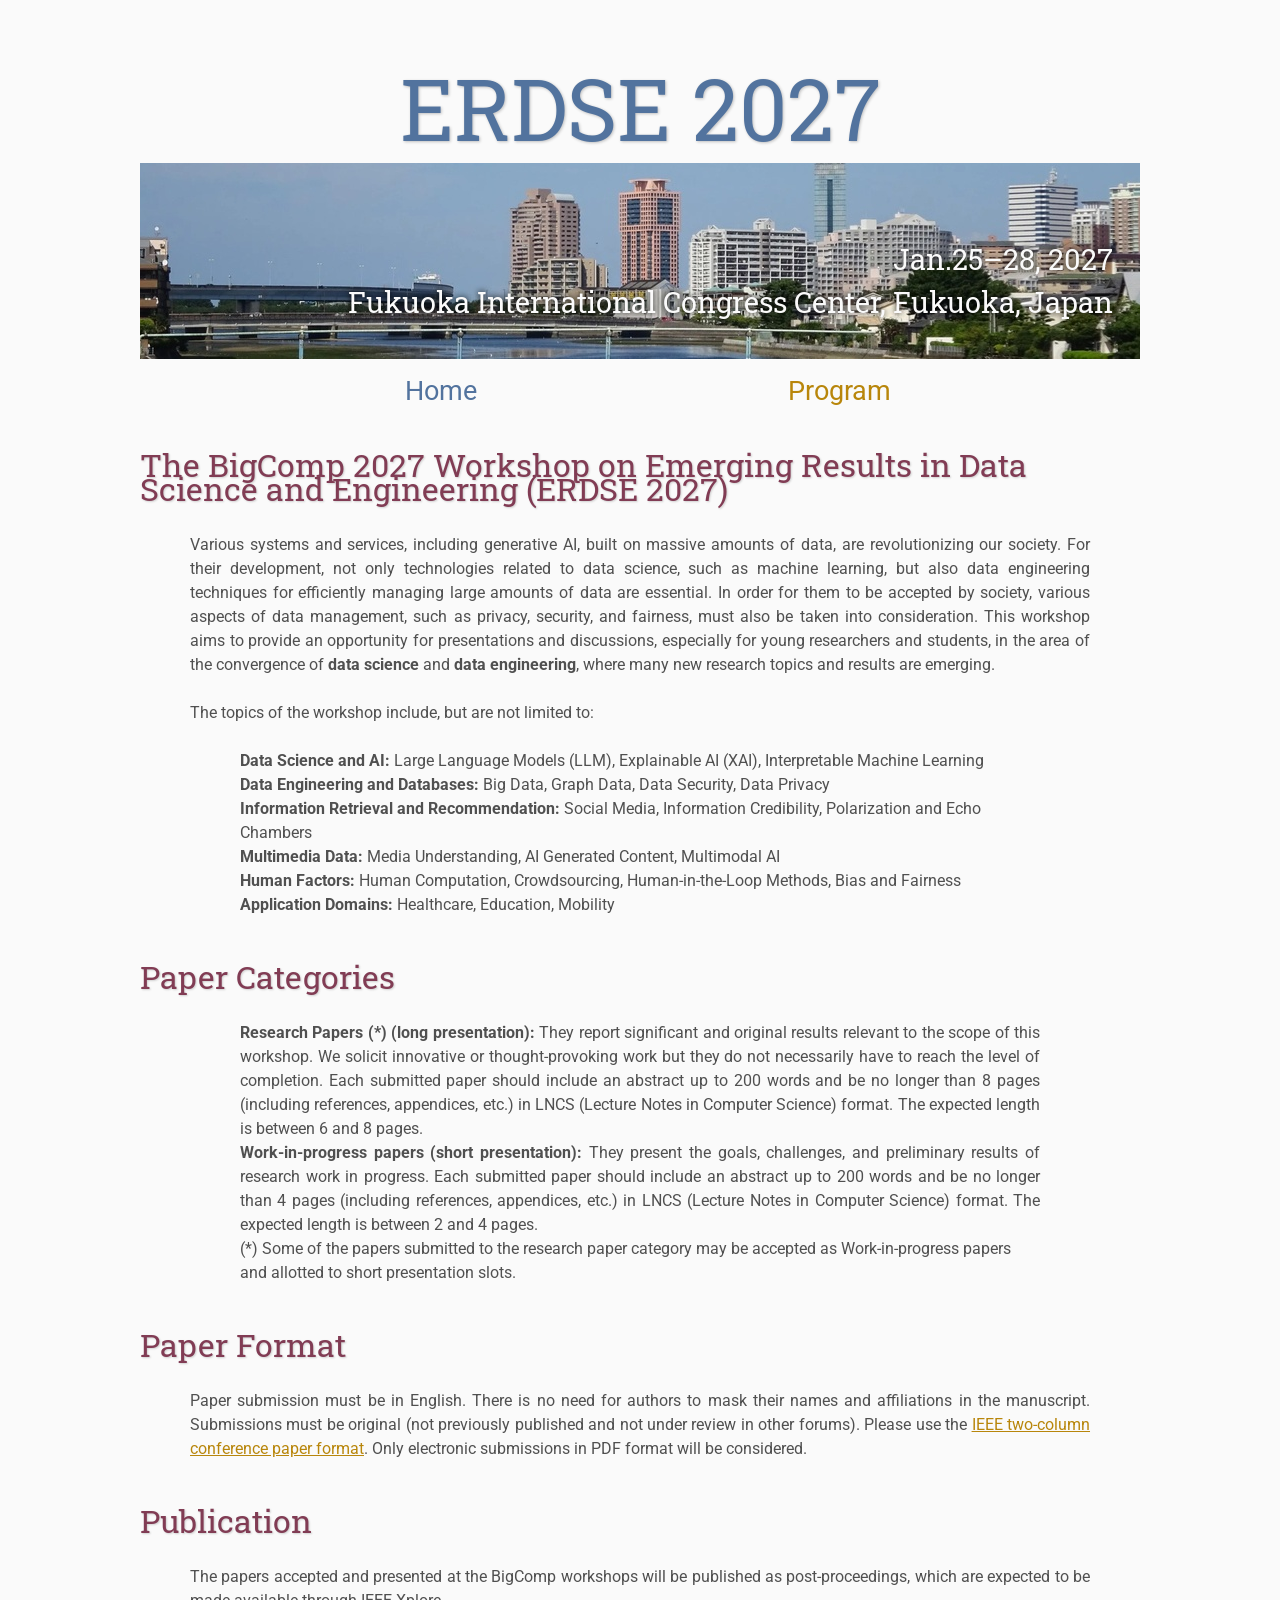
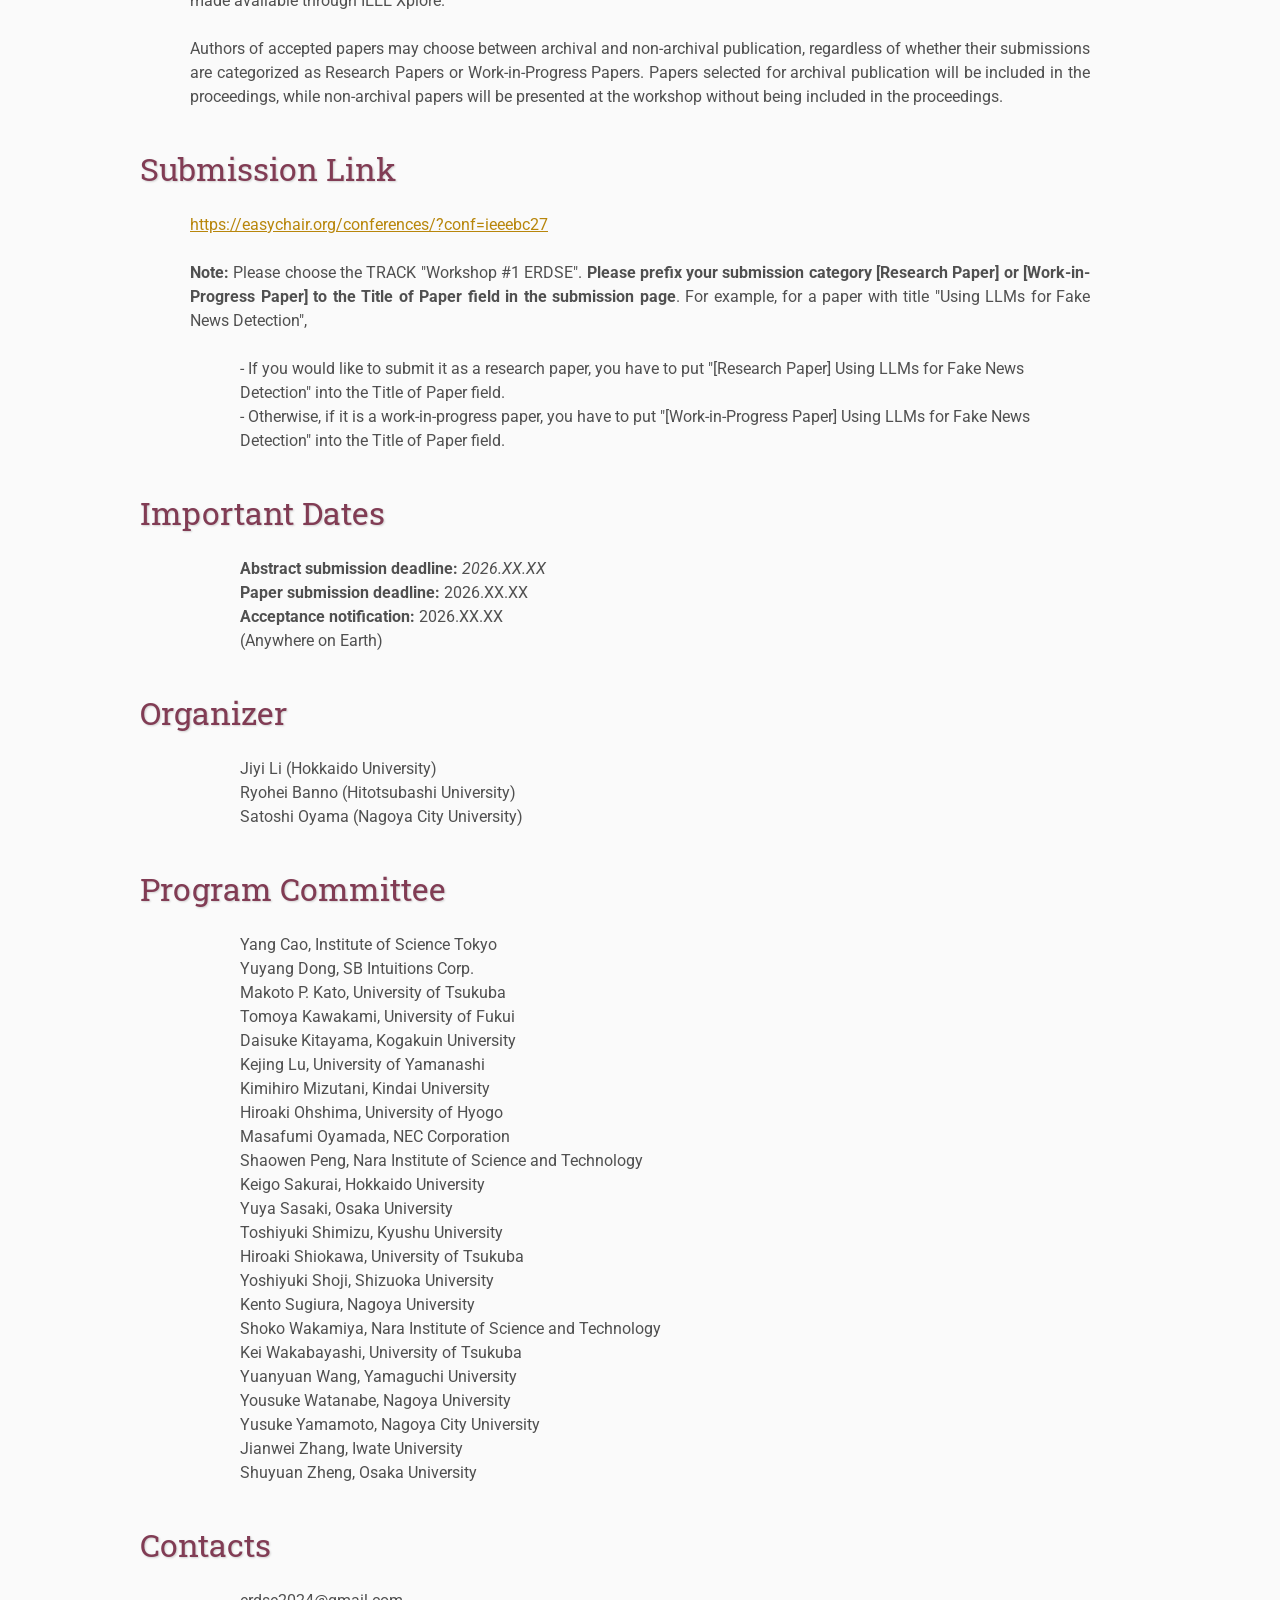
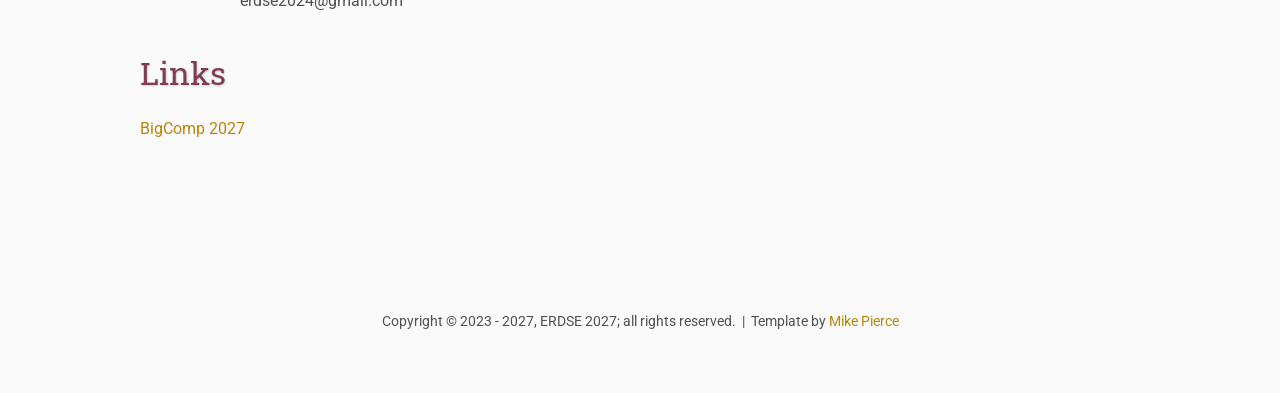
==== 2027/index.html @ 543aa5e8 "Update submission information Update submission information" ====
<!DOCTYPE html>
<html lang='en'>

<head>
    <base href=".">
    <!-- <link rel="shortcut icon" type="image/png" href="assets/favicon.png"/> -->
	<link rel="shortcut icon" type="image/jpg" href="assets/erdse2027logo.png"/>
    <link rel="stylesheet" type="text/css" media="all" href="assets/main.css"/>
    <!-- <meta name="description" content="Conference Template"> -->
	<meta name="description" content="ERDSE 2027">
    <meta name="resource-type" content="document">
    <meta name="distribution" content="global">
    <meta name="KeyWords" content="Conference">
    <!-- <title>Conference Template</title> -->
	<title>ERDSE 2027</title>
</head>

<body>

    <div class="banner">
        <!-- <img src="assets/banner.jpg" alt="Conference Template Banner"> -->
		<img src="assets/fukuokaphoto.jpg" alt="Conference Banner">
        <div class="top-left">
			<!--
            <span class="title1">Conference</span><span class="title2">Template</span> <span class="year">2525</span>
			-->
			<span class="title2">ERDSE 2027</span>
        </div>
        <div class="bottom-right">
            Jan.25–28, 2027 <br> Fukuoka International Congress Center, Fukuoka, Japan
        </div>
    </div>

    <table class="navigation">
        <tr>
            <td class="navigation">
                <a class="current" title="Conference Home Page" href=".">Home</a>
            </td>
			<!--
            <td class="navigation">
                <a title="Register for the Conference" href="registration">Registration</a>
            </td>
			-->
            <td class="navigation">
                <a title="Conference Program" href="program">Program</a> 
            </td>
			<!--
            <td class="navigation">
                <a title="Directions to the Conference" href="directions">Directions</a>
            </td>
            <td class="navigation">
                <a title="Conference Flyer" href="flyer">Flyer</a>
            </td>
			-->
        </tr>
    </table>
	
	<style>
        .wrapped-image {
            float: right; /* or left */
            margin: 15px 0px 0px 15px; /* Adjust the outer margin around the image */
        }
		.justified-text {
            text-align: justify; /* Text alignment at both ends */
        }
    </style>
	
	
	<h2>The BigComp 2027 Workshop on Emerging Results in Data Science and Engineering (ERDSE 2027)</h2>
    <p class="justified-text">Various systems and services, including generative AI, built on massive amounts of data, are revolutionizing our society. 
	For their development, not only technologies related to data science, such as machine learning, but also data engineering techniques for efficiently managing large amounts of data are essential. 
	In order for them to be accepted by society, various aspects of data management, such as privacy, security, and fairness, must also be taken into consideration. 
	This workshop aims to provide an opportunity for presentations and discussions, especially for young researchers and students, in the area of the convergence of <strong>data science</strong> and <strong>data engineering</strong>, where many new research topics and results are emerging.</p>
<p>The topics of the workshop include, but are not limited to:</p>
<ul>
<li><strong>Data Science and AI:</strong> Large Language Models (LLM), Explainable AI (XAI), Interpretable Machine Learning
<li><strong>Data Engineering and Databases:</strong> Big Data, Graph Data, Data Security, Data Privacy
<li><strong>Information Retrieval and Recommendation:</strong> Social Media, Information Credibility, Polarization and Echo Chambers
<li><strong>Multimedia Data:</strong> Media Understanding, AI Generated Content, Multimodal AI 
<li><strong>Human Factors:</strong> Human Computation, Crowdsourcing, Human-in-the-Loop Methods, Bias and Fairness
<li><strong>Application Domains:</strong> Healthcare, Education, Mobility
</ul>    

	<h2>Paper Categories</h2>
	<ul>
	<li class="justified-text"><strong>Research Papers (*) (long presentation):</strong> They report significant and original results relevant to the scope of this workshop. We solicit innovative or thought-provoking work but they do not necessarily have to reach the level of completion.  Each submitted paper should include an abstract up to 200 words and be no longer than 8 pages   (including references, appendices, etc.) in LNCS (Lecture Notes in Computer Science) format. The expected length is between 6 and 8 pages.</li>	
	<li class="justified-text"><strong>Work-in-progress papers (short presentation):</strong> They present the goals, challenges, and preliminary results of research work in progress.  Each submitted paper should include an abstract up to 200 words and be no longer than 4 pages   (including references, appendices, etc.) in LNCS (Lecture Notes in Computer Science) format.  The expected length is between 2 and 4 pages.	
	</li>
	<li>
	(*) Some of the papers submitted to the research paper category may be accepted as Work-in-progress papers and allotted to short presentation slots.	
	</li></ul>
	<h2>Paper Format</h2>
	<p class="justified-text">Paper submission must be in English. 
	There is no need for authors to mask their names and affiliations in the manuscript. 
	Submissions must be original (not previously published and not under review in other forums). 
	Please use the <a href="https://www.ieee.org/conferences/publishing/templates">IEEE two-column conference paper format</a>. Only electronic submissions in PDF format will be considered. </p>
	<h2>Publication</h2>
	<p class="justified-text">The papers accepted and presented at the BigComp workshops will be published as post-proceedings, which are expected to be made available through IEEE Xplore.</p>
	<p class="justified-text">Authors of accepted papers may choose between archival and non-archival publication, regardless of whether their submissions are categorized as Research Papers or Work-in-Progress Papers. Papers selected for archival publication will be included in the proceedings, while non-archival papers will be presented at the workshop without being included in the proceedings.</p>
	<h2>Submission Link</h2>
	<p class="justified-text"><a href="https://easychair.org/conferences/?conf=ieeebc27">https://easychair.org/conferences/?conf=ieeebc27</a></p>
	<p class="justified-text"><strong>Note: </strong>Please choose the TRACK "Workshop #1 ERDSE". <strong>Please prefix your submission category [Research Paper] or [Work-in-Progress Paper] to the Title of Paper field in the submission page</strong>. For example, for a paper with title "Using LLMs for Fake News Detection", 
	<ul>
	<li>- If you would like to submit it as a research paper, you have to put "[Research Paper] Using LLMs for Fake News Detection" into the Title of Paper field. </li>
	<li>- Otherwise, if it is a work-in-progress paper, you have to put "[Work-in-Progress Paper] Using LLMs for Fake News Detection" into the Title of Paper field. </li>
	</ul>
	</p>
	<h2>Important Dates</h2>
	<ul>
	<li><strong>Abstract submission deadline: </strong><span style='color:red;text-decoration:line-through'></span><em> 2026.XX.XX</em></li>
	<li><strong>Paper submission deadline: </strong><span style='color:red;text-decoration:line-through'></span> 2026.XX.XX </li>
	<li><strong>Acceptance notification: </strong><span style='color:red;text-decoration:line-through'></span> 2026.XX.XX </li>
	<li>(Anywhere on Earth)</li>
	</ul>

	<h2>Organizer</h2>
	<ul>
	<li>Jiyi Li (Hokkaido University)</li>
	<li>Ryohei Banno (Hitotsubashi University)</li>
	<li>Satoshi Oyama (Nagoya City University)</li>
	</ul>
	
	<h2>Program Committee</h2>
	<ul>
	<li>Yang Cao, Institute of Science Tokyo</li>
	<li>Yuyang Dong, SB Intuitions Corp.</li>
	<li>Makoto P. Kato, University of Tsukuba</li>
	<li>Tomoya Kawakami, University of Fukui</li>
	<li>Daisuke Kitayama, Kogakuin University</li>
	<li>Kejing Lu, University of Yamanashi</li>
	<li>Kimihiro Mizutani, Kindai University</li>
	<li>Hiroaki Ohshima, University of Hyogo</li>
	<li>Masafumi Oyamada, NEC Corporation</li>
	<li>Shaowen Peng, Nara Institute of Science and Technology</li>
	<li>Keigo Sakurai, Hokkaido University</li>
	<li>Yuya Sasaki, Osaka University</li>
	<li>Toshiyuki Shimizu, Kyushu University</li>
	<li>Hiroaki Shiokawa, University of Tsukuba</li>
	<li>Yoshiyuki Shoji, Shizuoka University</li>
	<li>Kento Sugiura, Nagoya University</li>
	<li>Shoko Wakamiya, Nara Institute of Science and Technology</li>
	<li>Kei Wakabayashi, University of Tsukuba</li>
	<li>Yuanyuan Wang, Yamaguchi University</li>
	<li>Yousuke Watanabe, Nagoya University</li>
	<li>Yusuke Yamamoto, Nagoya City University</li>
	<li>Jianwei Zhang, Iwate University</li>
	<li>Shuyuan Zheng, Osaka University</li>		
	</ul>
	
	<h2>Contacts</h2>
	<ul>
	<li>erdse2024@gmail.com</li>
	</ul>
	
	<h2>Links</h2>
	<a href="https://bigcomp2027-website.pages.dev/">BigComp 2027</a>

	<!--
    <h2>What is This Website?</h2>
    <p>
        This website is a template that you could use for a (small) academic conference. 
        It&rsquo;s got a page for registration, where you can embed a Google Form or some other way for participants to register.
        It&rsquo;s got a program page to list the schedule for the conference.
        It&rsquo;s got a directions page to add a bunch of instructions how to get to the conference.
        It&rsquo;s got a page to put up the flyers and other promotional materials for folks to download.
    </p>
    <p>
        You can use this template by cloning all the files from this
        <a target="_blank" href="https://github.com/mikepierce/conference-website-template">GitHub repo here</a>.
        This template was created from a website I made for 
        <a target="_blank" href="http://math.ucr.edu/~mathconn/">MathConnections 2019</a>,
        in case you want to see an example of this template being used in the wild.
    </p>
    <p>
        This paragraph is just some filler text to give the homepage some volume:
        Lorem ipsum dolor sit amet, consectetur adipiscing elit. Vestibulum dignissim et est et euismod. Fusce et metus tempus, pellentesque ex at, convallis nulla. Ut fringilla commodo tincidunt. Fusce sed est eu massa placerat iaculis eu at mauris. Nullam ut mollis nisi, quis malesuada risus. Interdum et malesuada fames ac ante ipsum primis in faucibus. Nam ipsum tortor, suscipit non tincidunt vel, bibendum in libero. Nulla facilisi. Pellentesque vitae neque metus. Cras quis est pharetra, vestibulum nisl et, viverra ipsum. Etiam porta dignissim purus, quis tempor metus volutpat eu. Praesent pulvinar libero eget purus tincidunt finibus.
    </p>

    <h2>Organizers</h2>
    <p>
        Here&rsquo;s a good place to list the organizers and sponsors of the conference,
        as well as list contact information for the organizers,
        and show off the logos of the sponsors.
        It looks like his conference was sponsored by kittens!
    </p>
    <table class="sponsors">
        <tr>
            <td class="sponsor">
                <a href="http://www.eyebleach.me/">
                    <img src="assets/kitten1.jpg" alt="First Sponsor Name">
                </a>
            </td>
            <td class="sponsor">
                <a href="http://www.eyebleach.me/">
                    <img src="assets/kitten2.jpg" alt="Second Sponsor Name" style="width: 80%">
                </a>
            </td>
            <td class="sponsor">
                <a href="http://www.eyebleach.me/">
                    <img src="assets/kitten3.jpg" alt="Third Sponsor Name">
                </a>
            </td>
        </tr>
    </table>
	-->
	
	<!--
    <footer>
        &copy; Conference Organizers
        &nbsp;|&nbsp; Design by <a href="https://github.com/mikepierce">Mike Pierce</a>
    </footer>
	-->
	<footer>
        Copyright &copy; 2023 - 2027, ERDSE 2027; all rights reserved.
        &nbsp;|&nbsp; Template by <a href="https://github.com/mikepierce">Mike Pierce</a>
    </footer>

</body>
</html>
---- 2027/assets/main.css ----
/* main.css */

/* These are the colors and fonts used throughout the webpage.
 * I've listed them here so that a user may easily
 * do a search-and-replace for these to change the site theme.
 *   'Roboto',sans-serif; Font for the title text
 *   'Roboto-Slab',serif; Font for the body text 
 *   #fafafa; Background color of the site
 *   #505050; Foreground (text) color of the site
 *   #52739e; Navy, "Template" in the logo, current page in navigation, special titles in the Program
 *   #b2132e; Reddish, "Conference" in the logo, hover color for links
 *   #813c54; Heading color, titles in the Program
 *   #b8860b; Dark Goldenrod, color for links
 */

@import url('https://fonts.googleapis.com/css?family=Roboto%7CRoboto+Slab');

*{
    border:0;
    font:inherit;
    font-size:1em;
    margin:0;
    padding:0;
    vertical-align:baseline;
}

body{
    background-color: #fafafa;
    background-size: cover;
    background-attachment: fixed;
    color: #505050; 
    text-align:left;
    font-family:'Roboto',sans-serif;
    font-size:1em;
    line-height:1.5em;
    margin: 60px auto;
    width: 1000px;
}

a{color: #b8860b; text-decoration:none;}
a.current{color: #52739e;}
a.current:hover{color: #e82945;}
a:hover{color: #b2132e;}
a:active{color: #e82945;}
h1,h2,h3,h4{clear:left; color: #813c54; margin:1.5em 0em 1em 0em; font-family:'Roboto Slab',serif; text-shadow: 1px 1px 2px #d0d0d0;}
h1{font-size:2.67em;}
h2{font-size:2.00em;}
h3{font-size:1.67em;}
h4{font-size:1.33em;}
p{list-style:none; margin:24px auto 24px auto; padding:0px; width:900px; text-align:left;}
li a, p a {text-decoration:underline; text-decoration-color:#b8860b;}
ul{list-style:none; margin:24px auto 24px auto; padding:0px; width:800px; text-align:left;}
ul li{list-style:none; margin:0px auto 0px auto; padding:0px; text-align:left;}
i,em{font-style:italic;}
b,strong{font-weight:bold;}
sup{
    vertical-align: super;
    font-size: 0.8em;
    line-height: 0;
}
sub{
    vertical-align: sub;
    font-size: 0.8em;
    line-height: 0;
}
table{
    width: 1000px;
    margin: 12px auto 24px auto;
    float: center;
    /* UNCOMMENT THIS FOR DEBUGGING THE ALIGNMENT */
    /*border: 1px solid black;*/
}
th,td{
    text-align: left;
    /* UNCOMMENT THIS FOR DEBUGGING THE ALIGNMENT */
    /*border: 1px solid black;*/
}

/* Website Banner */
.banner {position: relative; font-family:'Roboto Slab',serif;}
.top-left {font-size:5.33em; color: #505050; background: #fafafa; text-align: center; width: 1000px; height: 67px; position: absolute; padding: 36px 0 0 0; top: 0px;}
.bottom-right {font-size:1.8em; color: #fafafa; line-height: 1.5em; width: auto; height: 100px; padding: 0px 27px 27px 0px; text-align: right; position: absolute; bottom: 0px; right: 0px; text-shadow: 0px 0px 6px #000000;}
/* .bottom-right {font-size:2.33em; color: #fafafa; line-height: 1.5em; width: auto; height: 100px; padding: 0px 27px 27px 0px; text-align: right; position: absolute; bottom: 0px; right: 0px; text-shadow: 0px 0px 6px #000000;} */

/* Conference Title Logo */
.title1{color: #b2132e; text-shadow: 1px 1px 3px #c0c0c0;} 
.title2{color: #52739e; text-shadow: 1px 1px 3px #c0c0c0;}
.year{color: #505050; font-size:0.67em; font-weight: lighter;}

/* Navigation Links (Home, Registration, etc) */
table.navigation{width:800px;}
td.navigation{font-size:1.67em; white-space:nowrap; width:20%; text-align:center; vertical-align:middle; padding:0px 0px 0px 0px;}

/* Sponsor Images */
table.sponsors{width:800px;}
td.sponsor{white-space:nowrap; width:33%; text-align:center; vertical-align:middle; padding:0px 0px 0px 0px;}
td.sponsor img{width: 100%}

/* The Table on the Program Page */
td.room{padding: 4px 12px 4px 4px; width: 90%; vertical-align:bottom; font-size:1.67em; color: #52739e; height:32px;}
td.date{white-space:nowrap; width:130px; text-align:right; vertical-align:top; padding:4px 16px 0px 0px;}
td.title{padding: 4px 12px 4px 4px; width: 90%; vertical-align:top; font-size:1.5em; color: #813c54; height:32px; font-family:'Roboto Slab',serif; text-shadow: 1px 1px 2px #d0d0d0; }
td.title-special{padding: 4px 12px 4px 4px; width: 90%; vertical-align:top; font-size:1.67em; color: #52739e; height:32px; font-family:'Roboto Slab',serif; text-shadow: 1px 1px 2px #d0d0d0;}
td.speaker{padding: 4px 12px 4px 4px; font-style: italic; font-size:1em; max-height:999999px}
td.abstract{padding: 4px 12px 12px 4px; font-size:1em; max-height:999999px}
td.abstract img{display: block; margin: 4px auto 8px auto}
table.plenary{padding-top: 8px; background: #ffffff;}

/* Registration and Directions iframes and Images */
iframe.registration{display:block; margin:1em auto 2em auto; width:700px; height:1400px; border:none;}
iframe.directions{display:block; margin:1em auto 2em auto; width:800px; height:400px; border:none;}
img.center{display:block; width:67%; margin:1em auto 2em auto;}

/* Flyer Images */
table.flyers{width:800px;}
td.flyer{white-space:nowrap; width:50%; text-align:center; vertical-align:middle; padding:0px 0px 0px 0px;}
td.sponsor img{width: 100%}

footer{font-size:0.875em; margin-top:12em; text-align:center;}

/* My hacky way of making the site mobile-friendly */
@media only screen and (max-width: 1100px) {
    h2{font-size:3.00em;}
    p{font-size:1.5em; line-height:1.5em;}
    th,td,tr{font-size:1.5em; line-height:1.5em;}
    td.date{font-size:1em; padding-top:0.5em;}
    td.navigation{font-size:1.5em; padding:0px 20px 0px 20px;}
    table.footer{font-size:0.33em;}
}
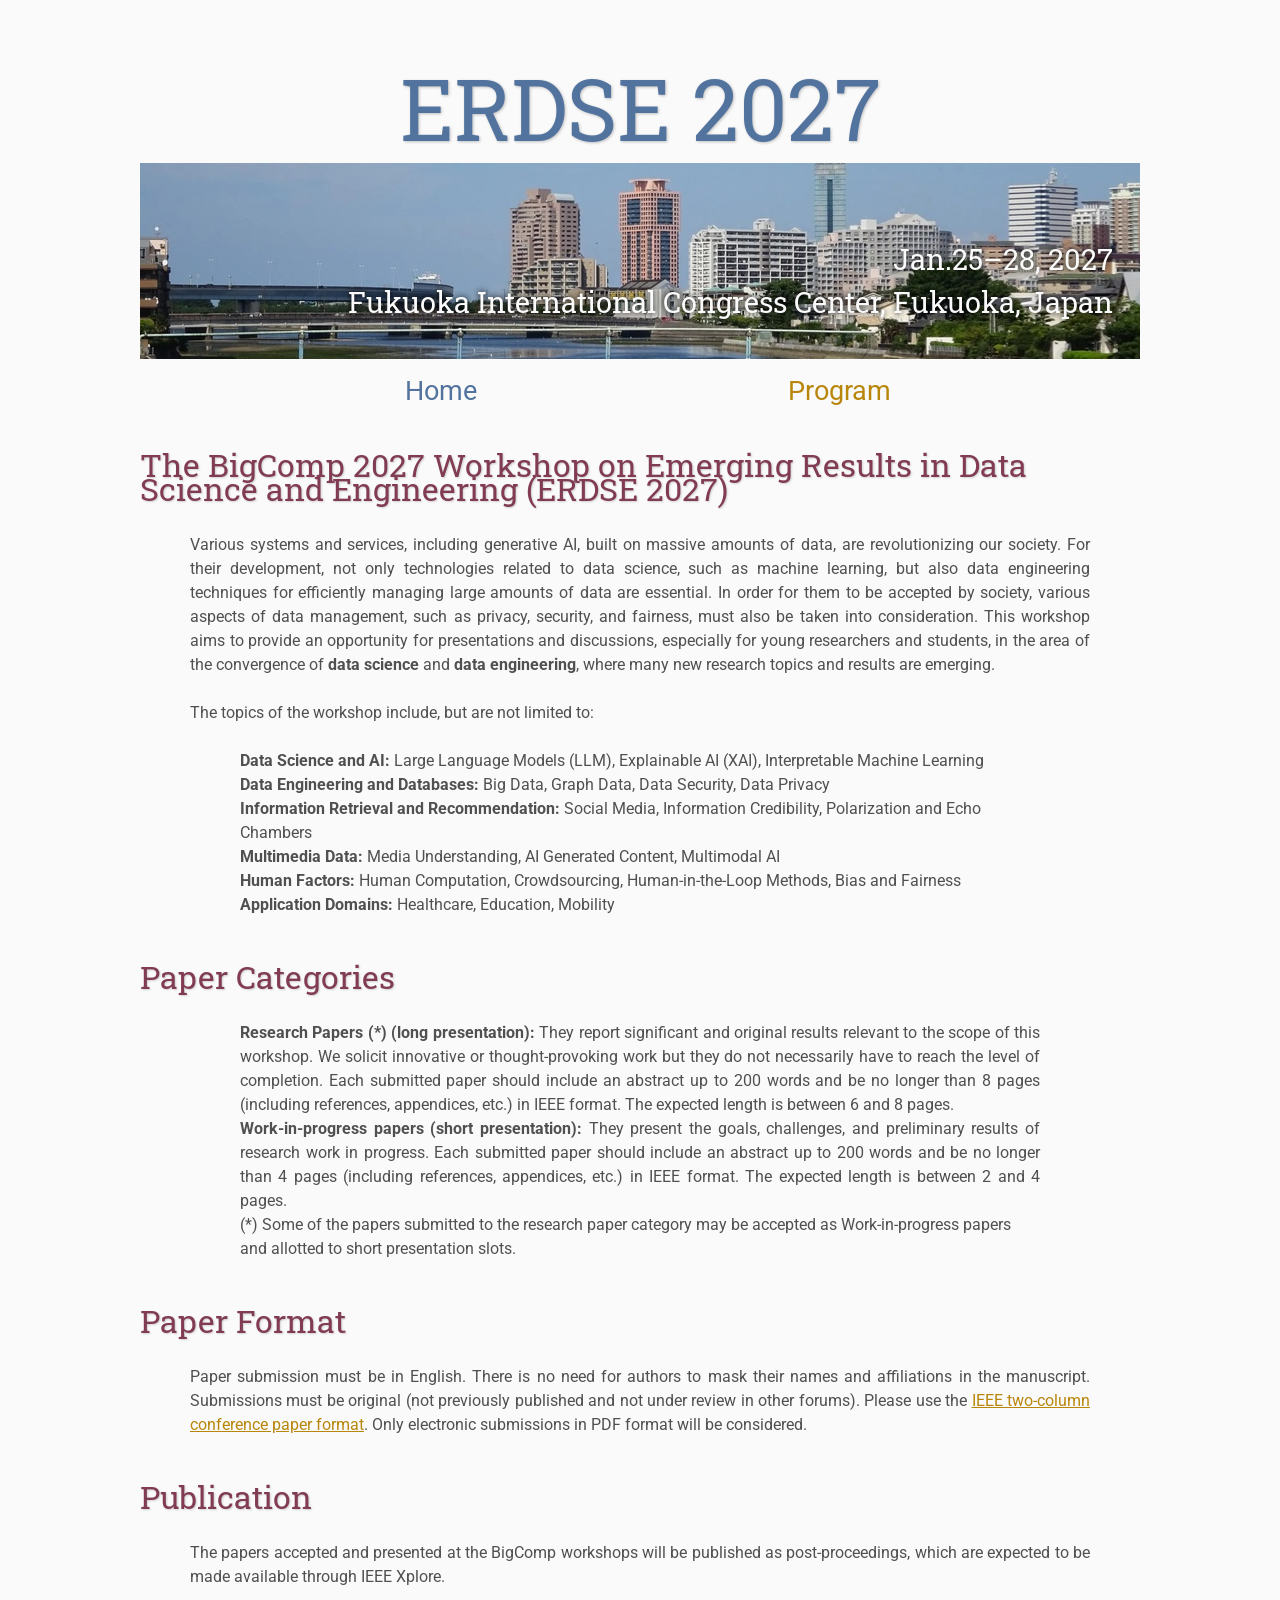
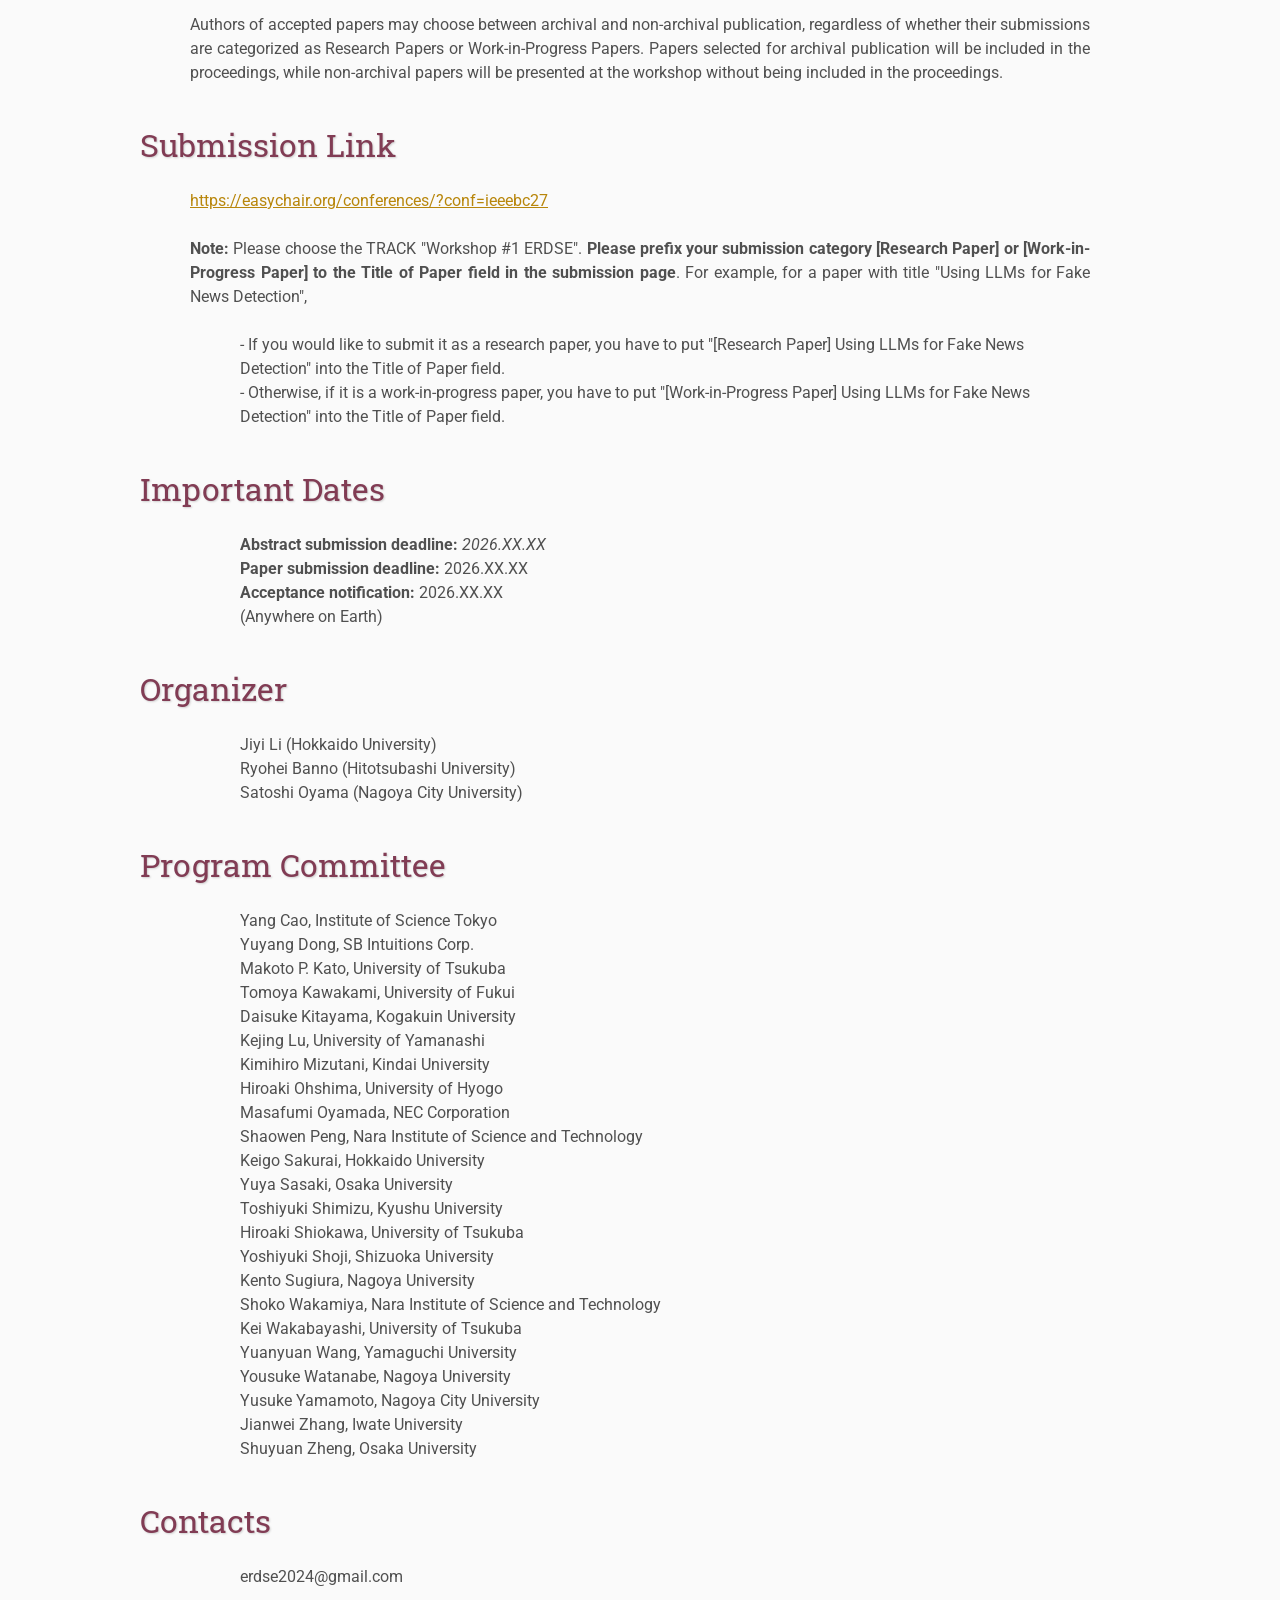
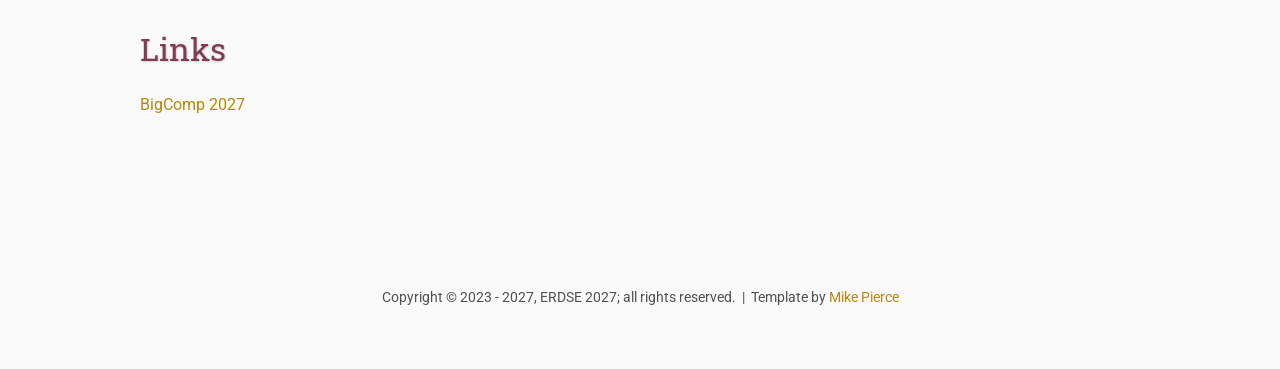
==== commit e0e5bb75: "Update submission information Update submission information" ====
--- a/2027/index.html
+++ b/2027/index.html
@@ -83,8 +83,8 @@
 
 	<h2>Paper Categories</h2>
 	<ul>
-	<li class="justified-text"><strong>Research Papers (*) (long presentation):</strong> They report significant and original results relevant to the scope of this workshop. We solicit innovative or thought-provoking work but they do not necessarily have to reach the level of completion.  Each submitted paper should include an abstract up to 200 words and be no longer than 8 pages   (including references, appendices, etc.) in LNCS (Lecture Notes in Computer Science) format. The expected length is between 6 and 8 pages.</li>	
-	<li class="justified-text"><strong>Work-in-progress papers (short presentation):</strong> They present the goals, challenges, and preliminary results of research work in progress.  Each submitted paper should include an abstract up to 200 words and be no longer than 4 pages   (including references, appendices, etc.) in LNCS (Lecture Notes in Computer Science) format.  The expected length is between 2 and 4 pages.	
+	<li class="justified-text"><strong>Research Papers (*) (long presentation):</strong> They report significant and original results relevant to the scope of this workshop. We solicit innovative or thought-provoking work but they do not necessarily have to reach the level of completion.  Each submitted paper should include an abstract up to 200 words and be no longer than 8 pages (including references, appendices, etc.) in IEEE format. The expected length is between 6 and 8 pages.</li>	
+	<li class="justified-text"><strong>Work-in-progress papers (short presentation):</strong> They present the goals, challenges, and preliminary results of research work in progress.  Each submitted paper should include an abstract up to 200 words and be no longer than 4 pages (including references, appendices, etc.) in IEEE format. The expected length is between 2 and 4 pages.	
 	</li>
 	<li>
 	(*) Some of the papers submitted to the research paper category may be accepted as Work-in-progress papers and allotted to short presentation slots.	
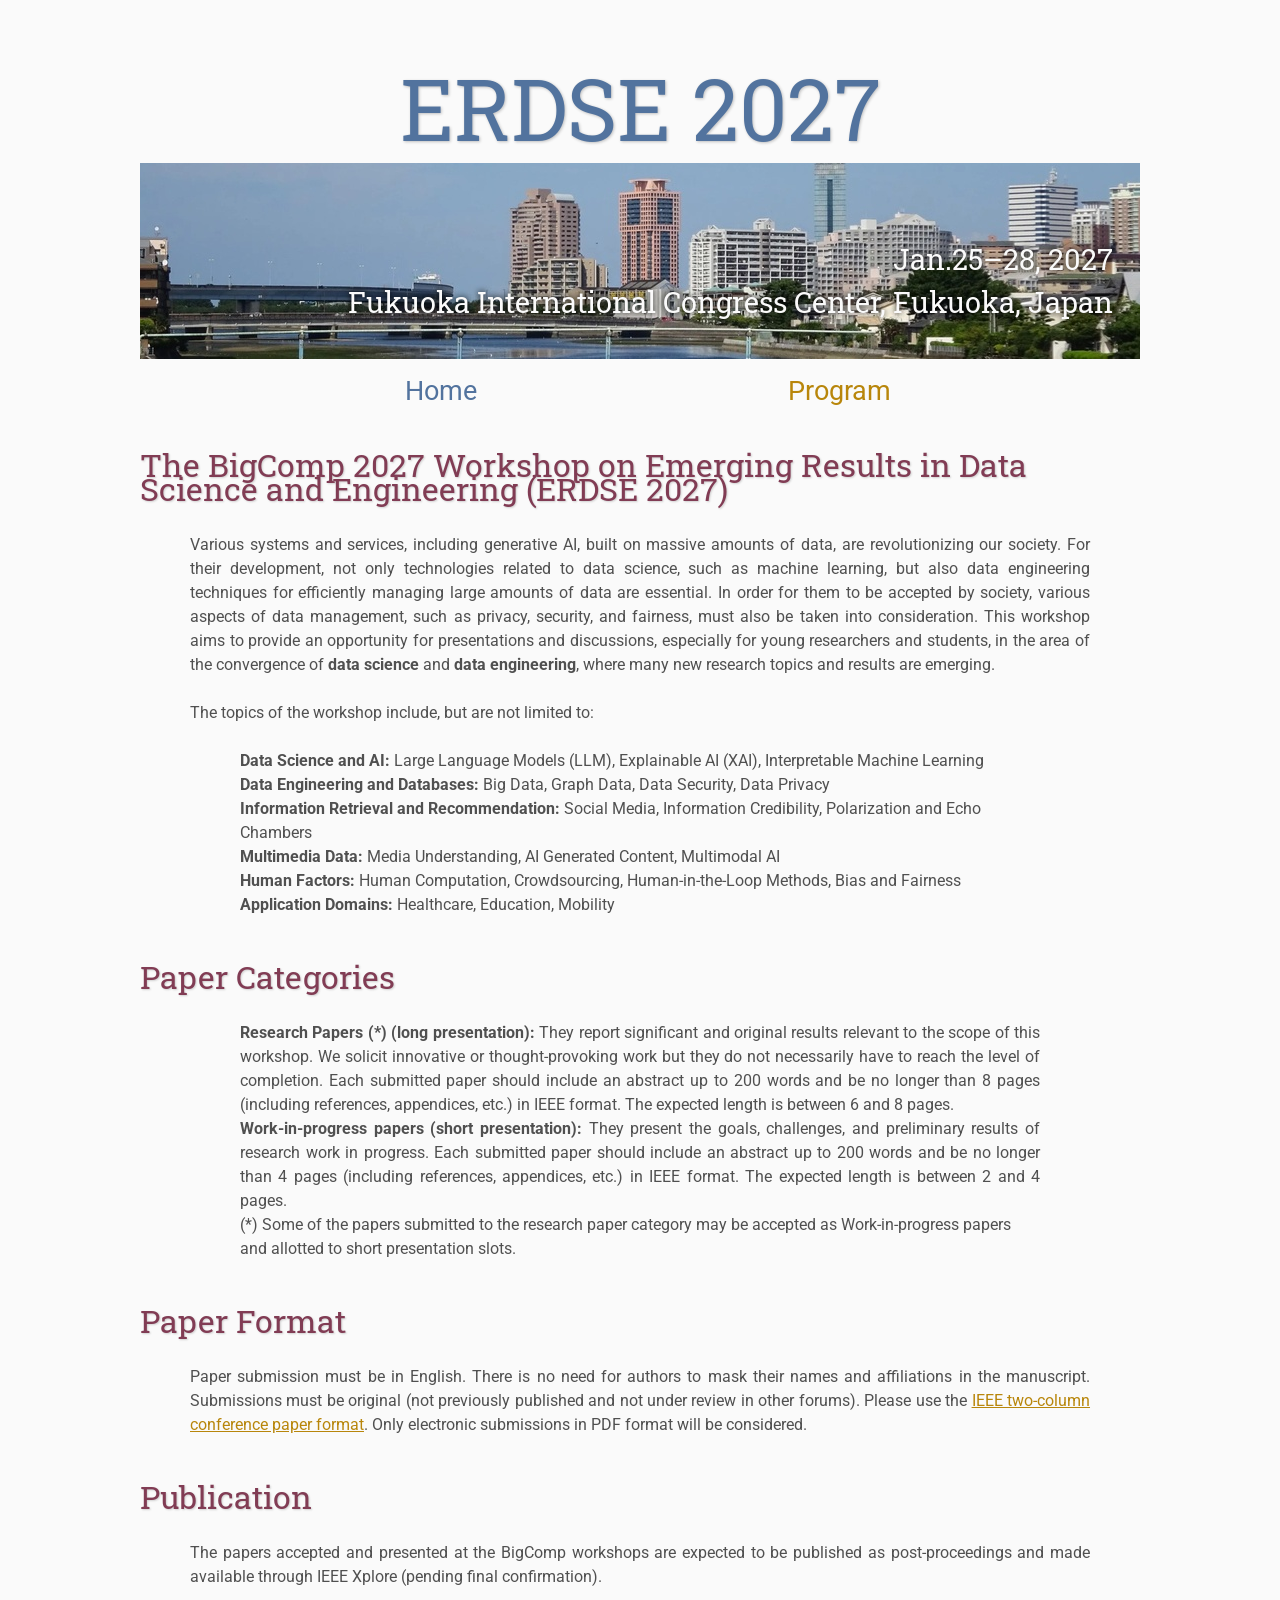
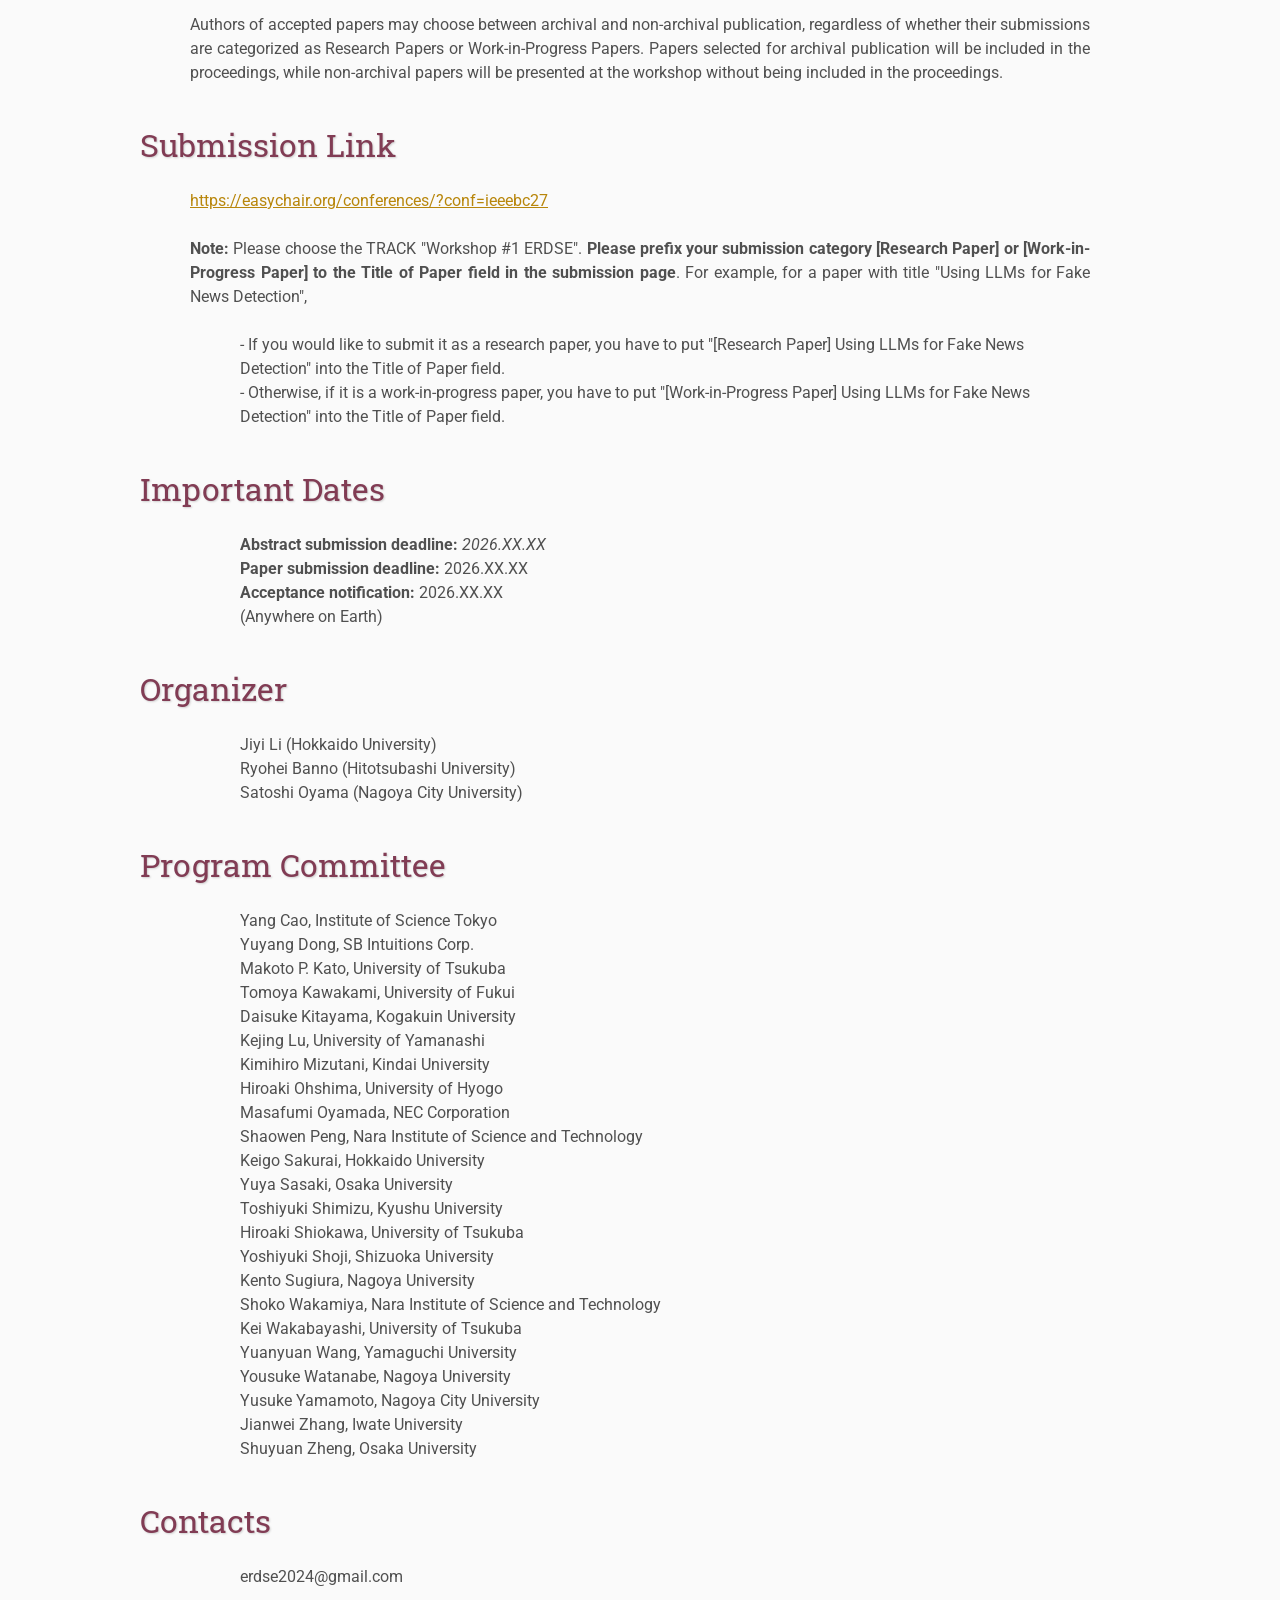
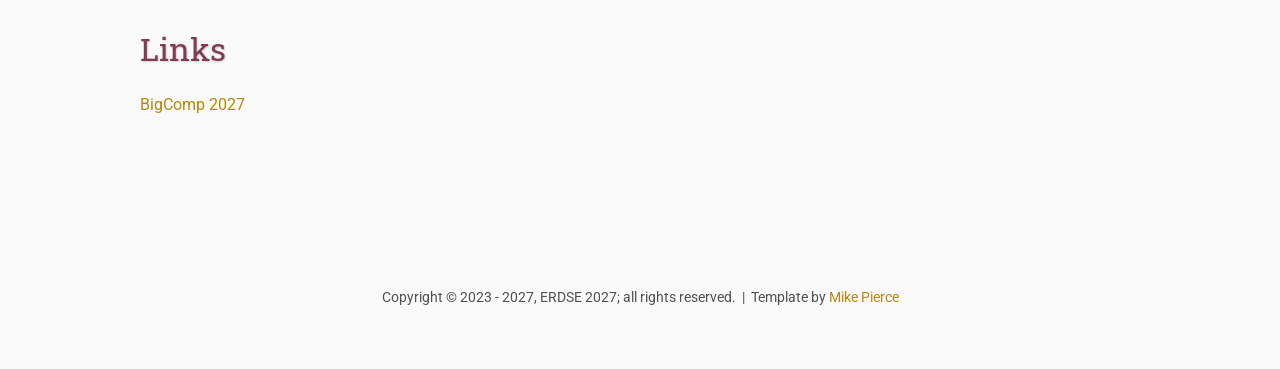
==== commit 3c11e642: "Update publication information pending final confirmation." ====
--- a/2027/index.html
+++ b/2027/index.html
@@ -83,8 +83,8 @@
 
 	<h2>Paper Categories</h2>
 	<ul>
-	<li class="justified-text"><strong>Research Papers (*) (long presentation):</strong> They report significant and original results relevant to the scope of this workshop. We solicit innovative or thought-provoking work but they do not necessarily have to reach the level of completion.  Each submitted paper should include an abstract up to 200 words and be no longer than 8 pages (including references, appendices, etc.) in IEEE format. The expected length is between 6 and 8 pages.</li>	
-	<li class="justified-text"><strong>Work-in-progress papers (short presentation):</strong> They present the goals, challenges, and preliminary results of research work in progress.  Each submitted paper should include an abstract up to 200 words and be no longer than 4 pages (including references, appendices, etc.) in IEEE format. The expected length is between 2 and 4 pages.	
+	<li class="justified-text"><strong>Research Papers (*) (long presentation):</strong> They report significant and original results relevant to the scope of this workshop. We solicit innovative or thought-provoking work but they do not necessarily have to reach the level of completion.  Each submitted paper should include an abstract up to 200 words and be no longer than 8 pages   (including references, appendices, etc.) in IEEE format. The expected length is between 6 and 8 pages.</li>	
+	<li class="justified-text"><strong>Work-in-progress papers (short presentation):</strong> They present the goals, challenges, and preliminary results of research work in progress.  Each submitted paper should include an abstract up to 200 words and be no longer than 4 pages   (including references, appendices, etc.) in IEEE format.  The expected length is between 2 and 4 pages.	
 	</li>
 	<li>
 	(*) Some of the papers submitted to the research paper category may be accepted as Work-in-progress papers and allotted to short presentation slots.	
@@ -95,7 +95,7 @@
 	Submissions must be original (not previously published and not under review in other forums). 
 	Please use the <a href="https://www.ieee.org/conferences/publishing/templates">IEEE two-column conference paper format</a>. Only electronic submissions in PDF format will be considered. </p>
 	<h2>Publication</h2>
-	<p class="justified-text">The papers accepted and presented at the BigComp workshops will be published as post-proceedings, which are expected to be made available through IEEE Xplore.</p>
+	<p class="justified-text">The papers accepted and presented at the BigComp workshops are expected to be published as post-proceedings and made available through IEEE Xplore (pending final confirmation).</p>
 	<p class="justified-text">Authors of accepted papers may choose between archival and non-archival publication, regardless of whether their submissions are categorized as Research Papers or Work-in-Progress Papers. Papers selected for archival publication will be included in the proceedings, while non-archival papers will be presented at the workshop without being included in the proceedings.</p>
 	<h2>Submission Link</h2>
 	<p class="justified-text"><a href="https://easychair.org/conferences/?conf=ieeebc27">https://easychair.org/conferences/?conf=ieeebc27</a></p>
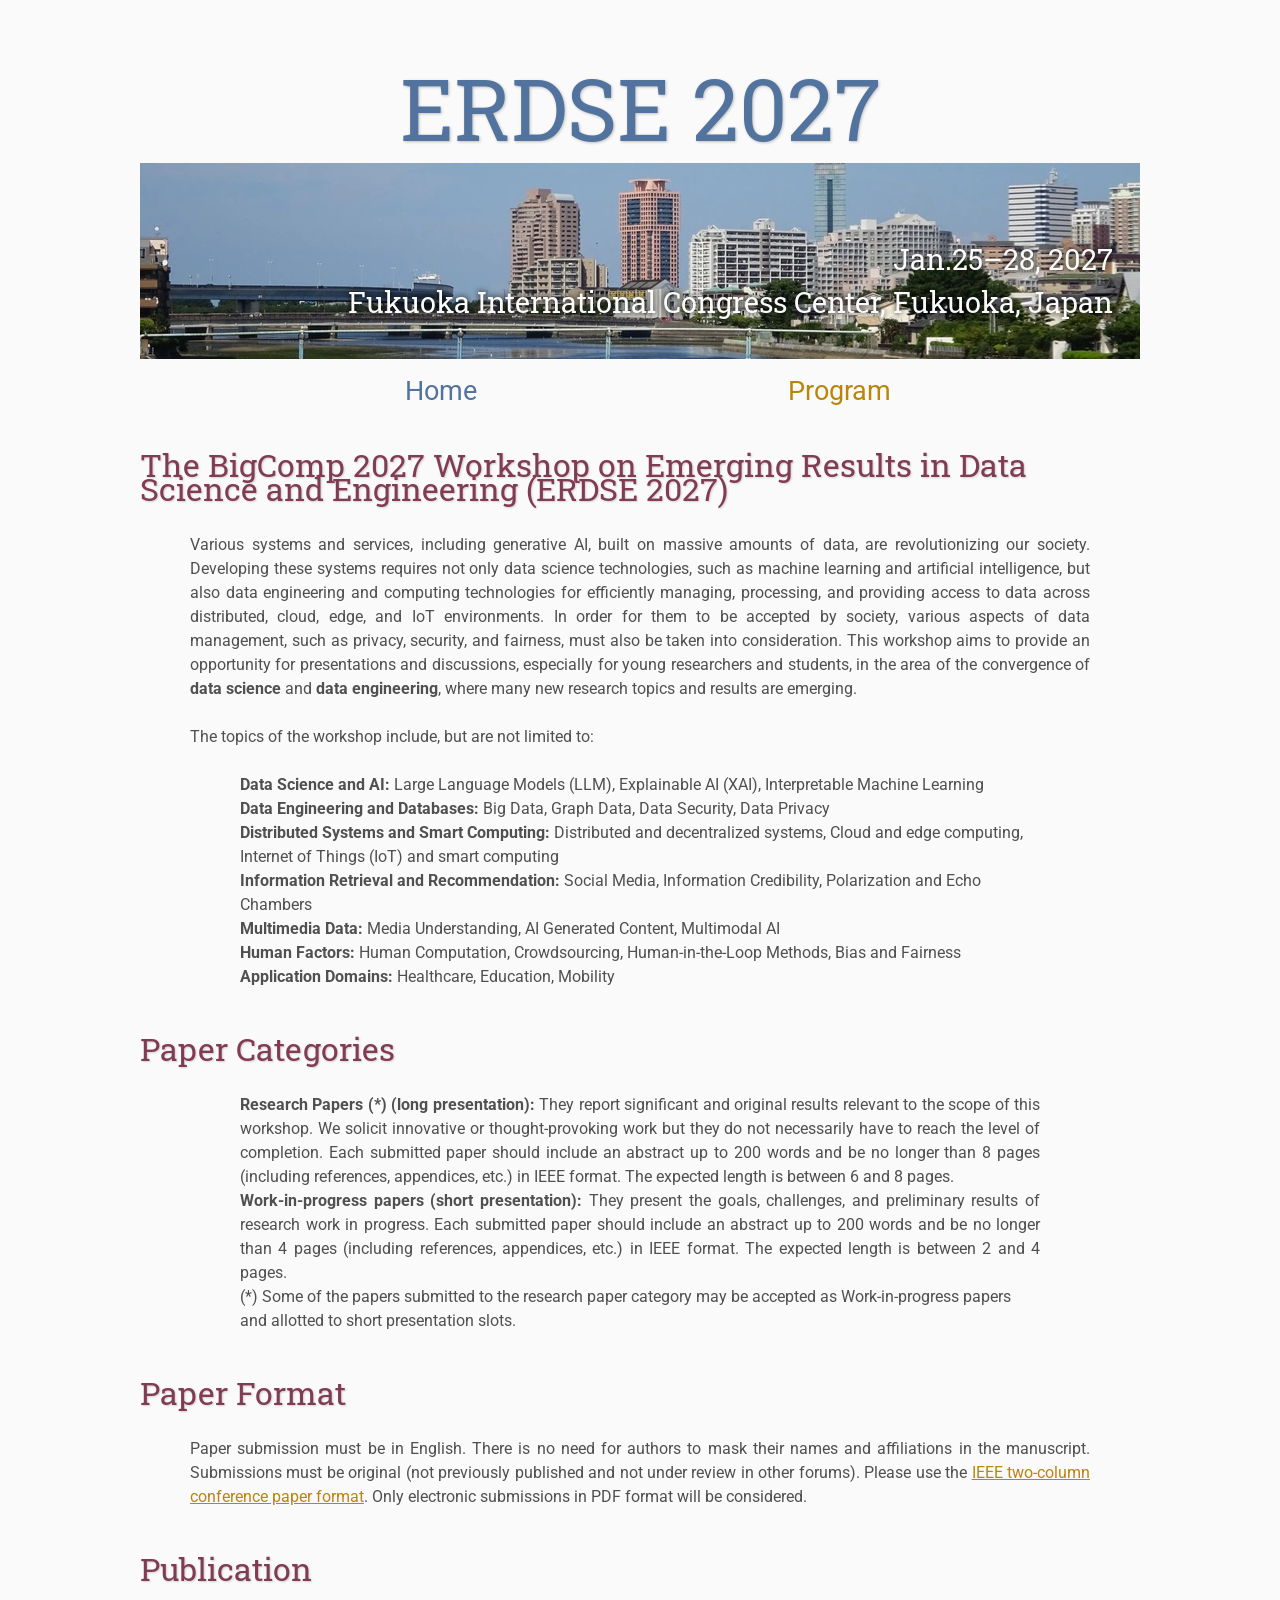
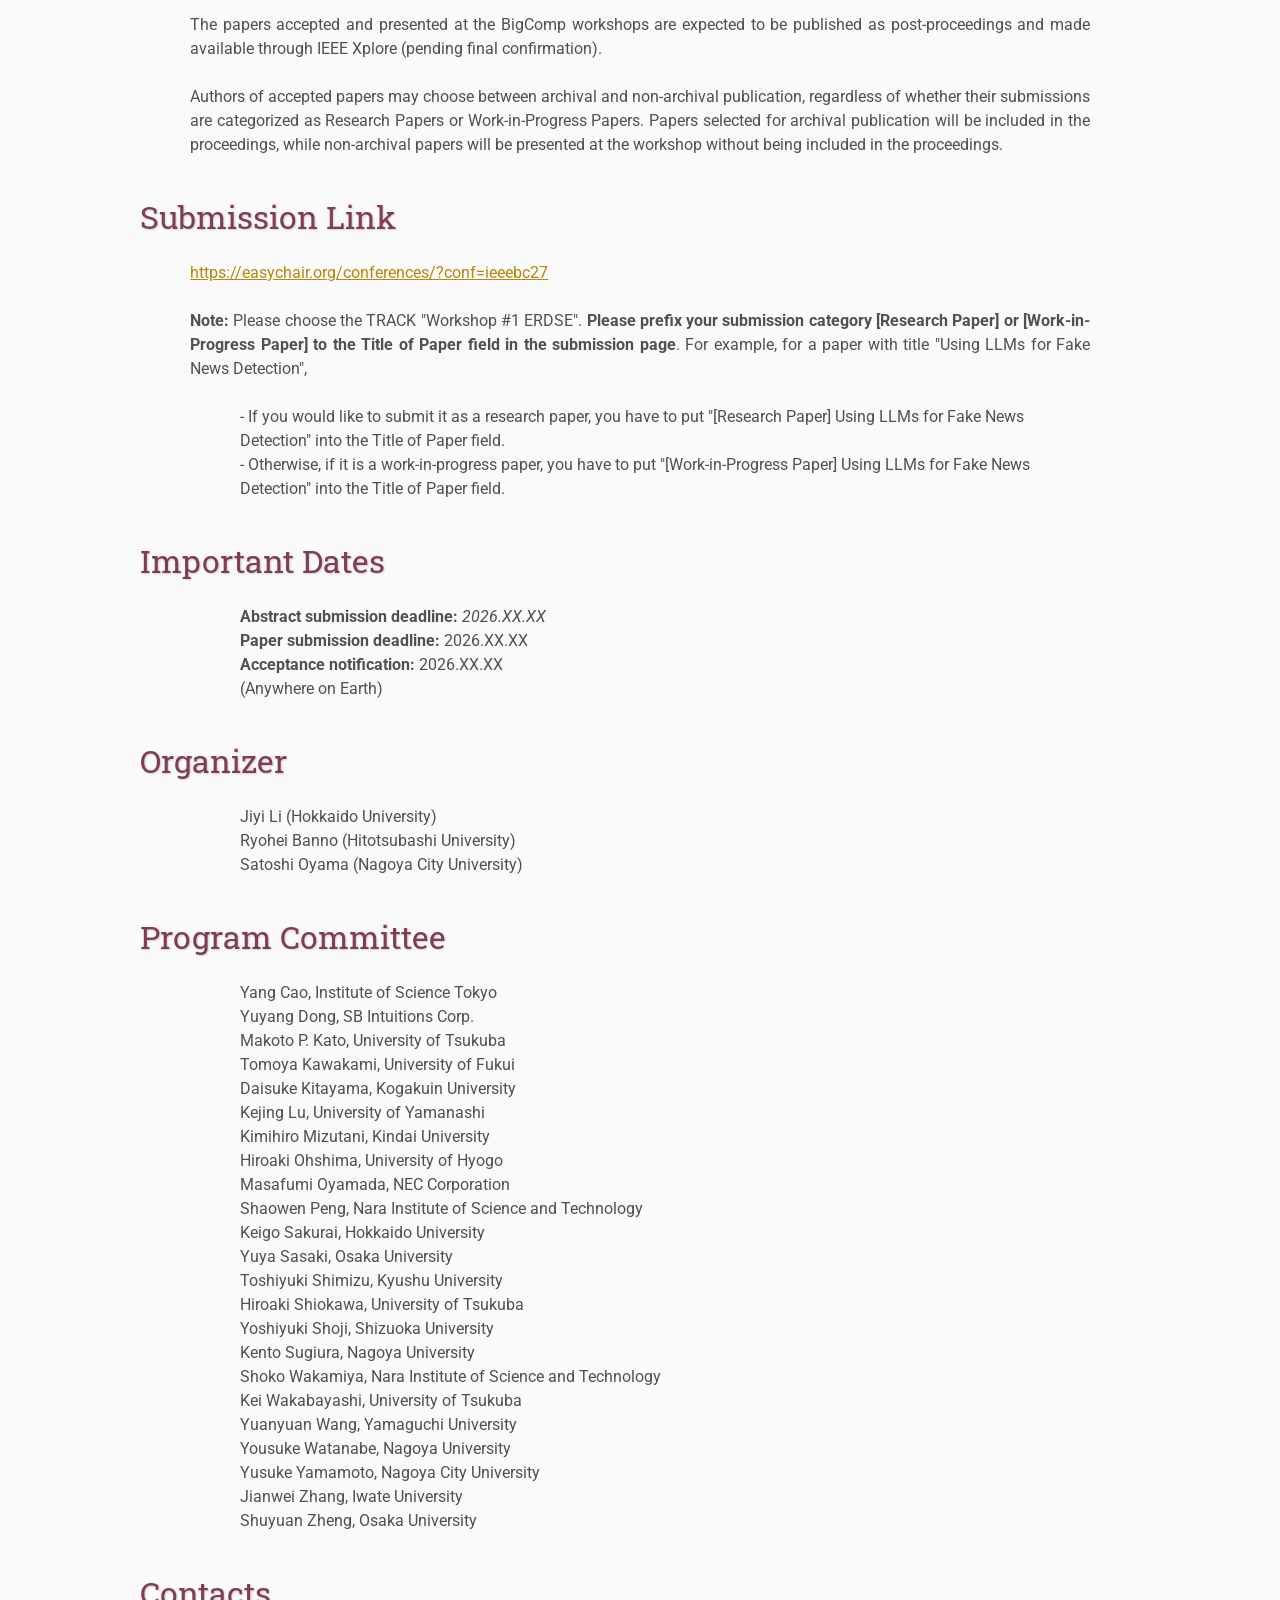
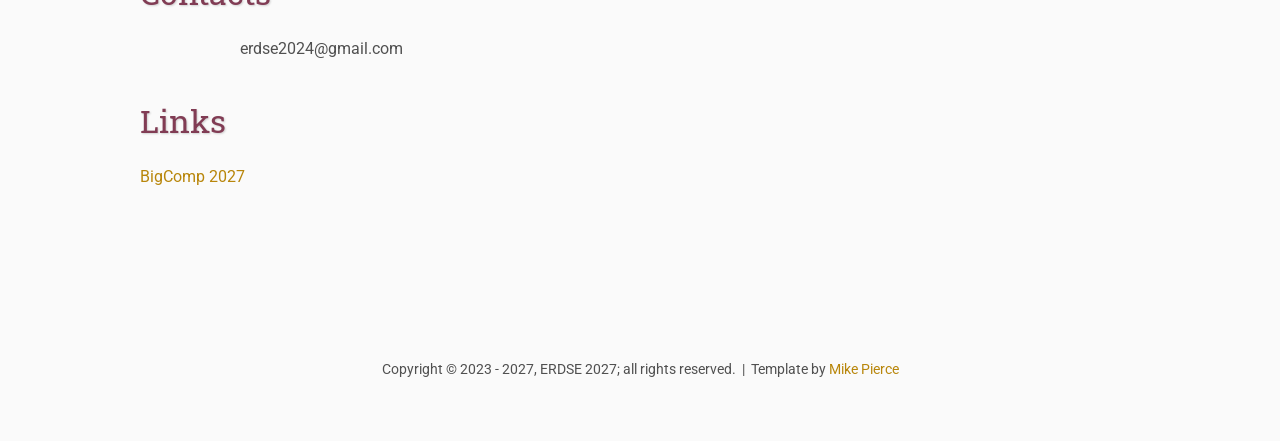
==== commit 85380851: "Update introduction of topics Update introduction of topics" ====
--- a/2027/index.html
+++ b/2027/index.html
@@ -68,13 +68,14 @@
 	
 	<h2>The BigComp 2027 Workshop on Emerging Results in Data Science and Engineering (ERDSE 2027)</h2>
     <p class="justified-text">Various systems and services, including generative AI, built on massive amounts of data, are revolutionizing our society. 
-	For their development, not only technologies related to data science, such as machine learning, but also data engineering techniques for efficiently managing large amounts of data are essential. 
+	Developing these systems requires not only data science technologies, such as machine learning and artificial intelligence, but also data engineering and computing technologies for efficiently managing, processing, and providing access to data across distributed, cloud, edge, and IoT environments.  
 	In order for them to be accepted by society, various aspects of data management, such as privacy, security, and fairness, must also be taken into consideration. 
 	This workshop aims to provide an opportunity for presentations and discussions, especially for young researchers and students, in the area of the convergence of <strong>data science</strong> and <strong>data engineering</strong>, where many new research topics and results are emerging.</p>
 <p>The topics of the workshop include, but are not limited to:</p>
 <ul>
 <li><strong>Data Science and AI:</strong> Large Language Models (LLM), Explainable AI (XAI), Interpretable Machine Learning
 <li><strong>Data Engineering and Databases:</strong> Big Data, Graph Data, Data Security, Data Privacy
+<li><strong>Distributed Systems and Smart Computing:</strong> Distributed and decentralized systems, Cloud and edge computing, Internet of Things (IoT) and smart computing
 <li><strong>Information Retrieval and Recommendation:</strong> Social Media, Information Credibility, Polarization and Echo Chambers
 <li><strong>Multimedia Data:</strong> Media Understanding, AI Generated Content, Multimodal AI 
 <li><strong>Human Factors:</strong> Human Computation, Crowdsourcing, Human-in-the-Loop Methods, Bias and Fairness
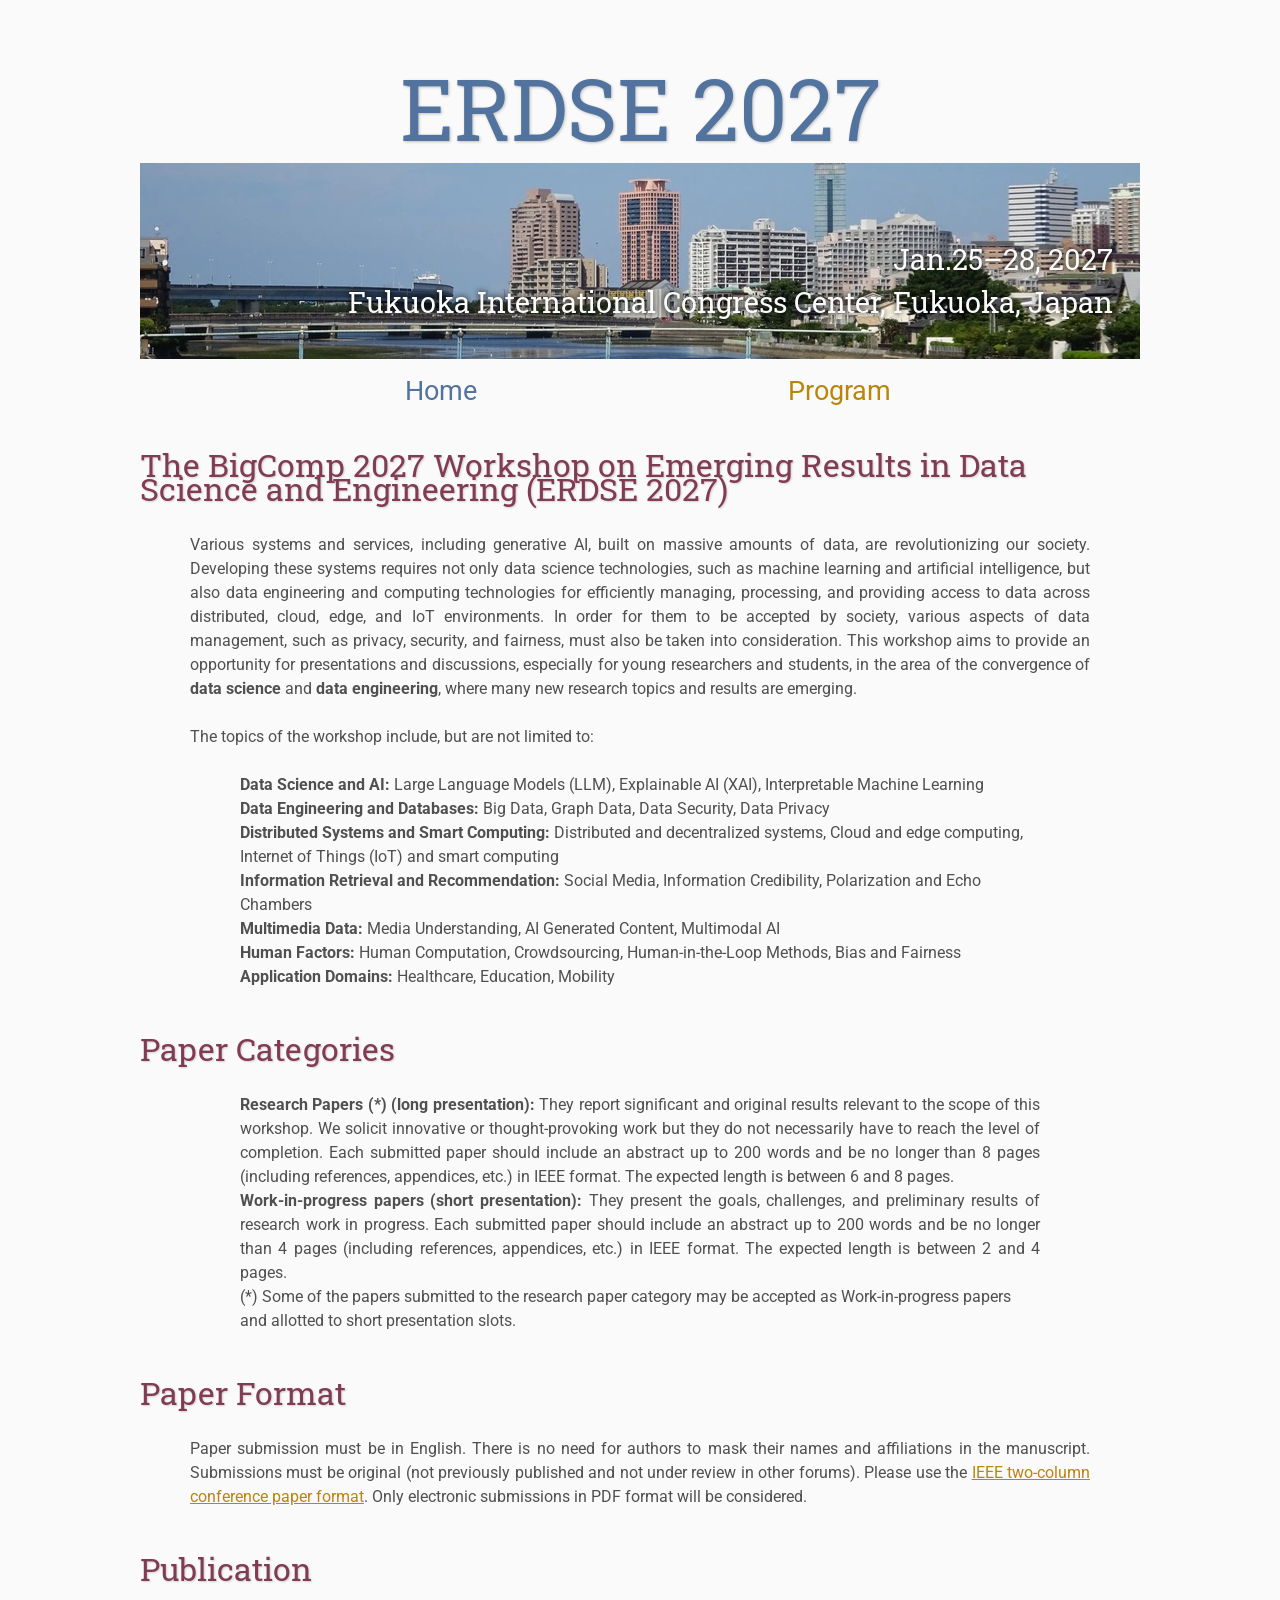
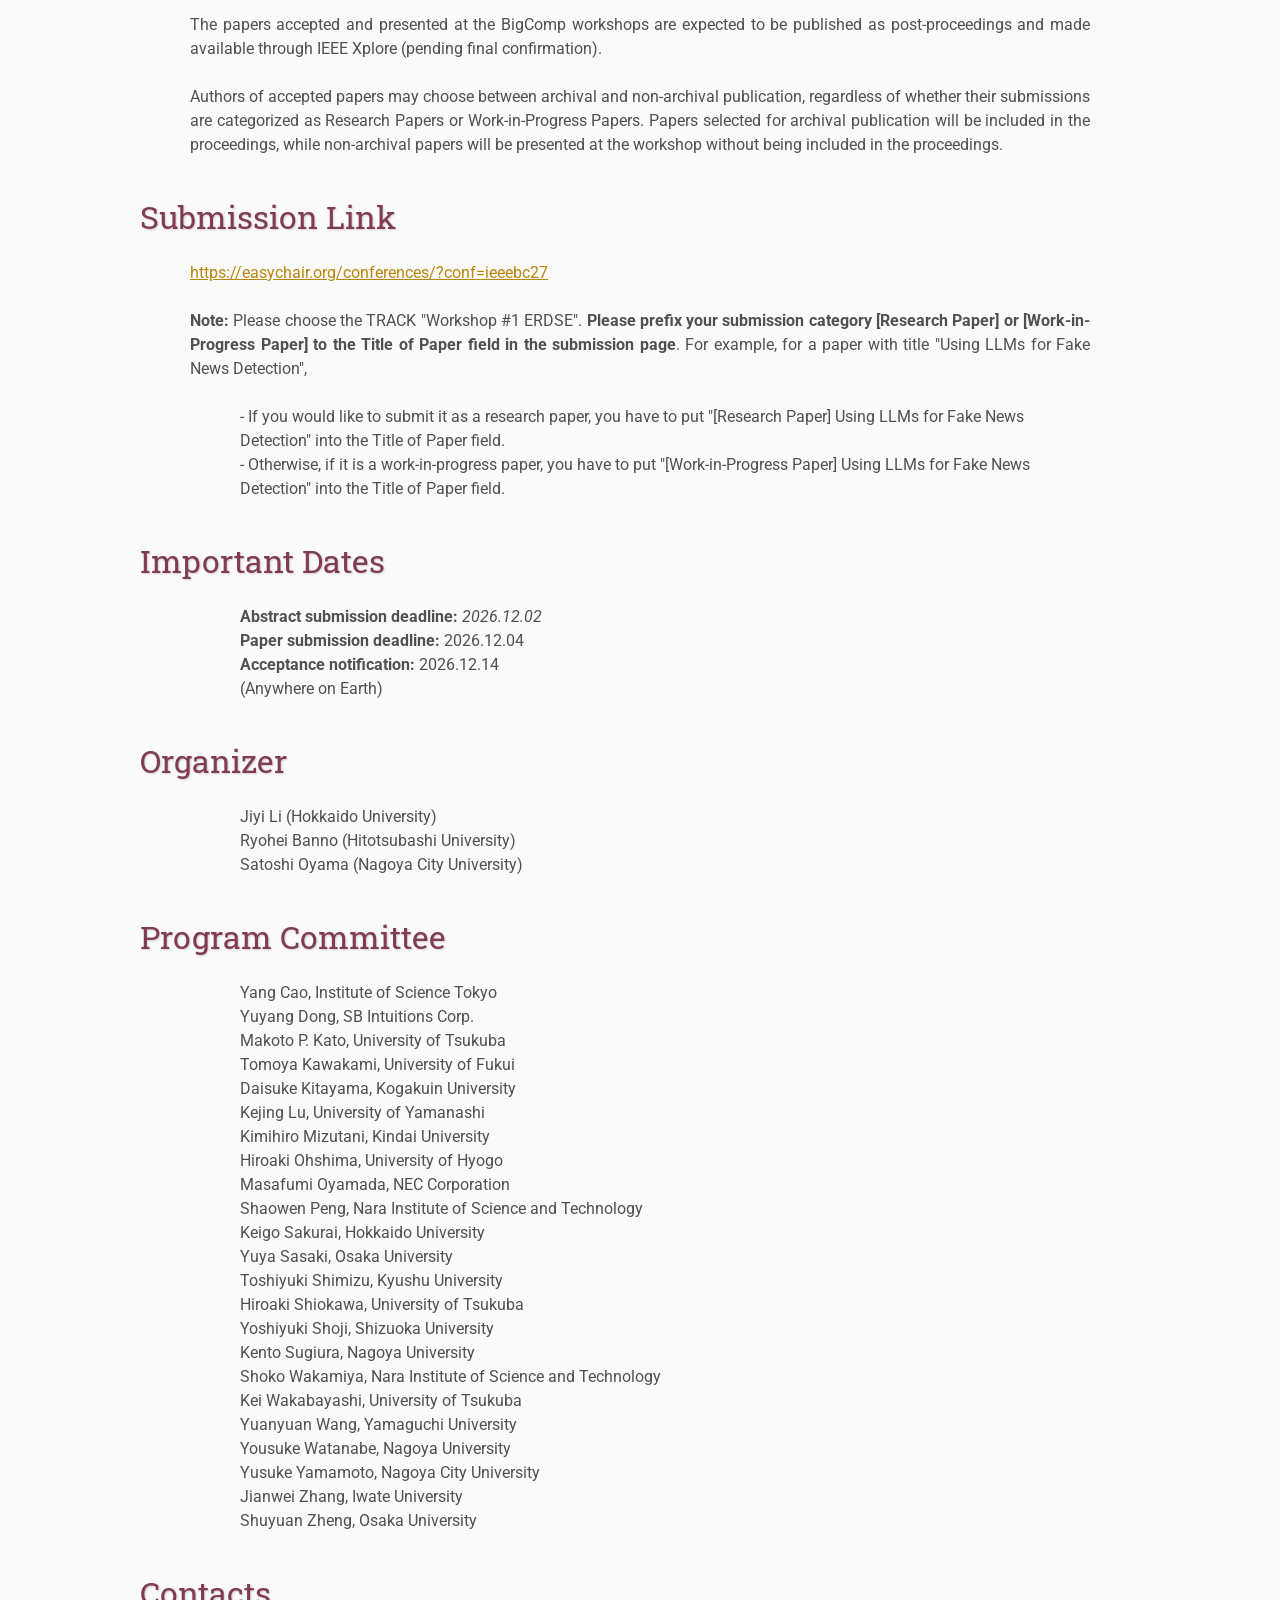
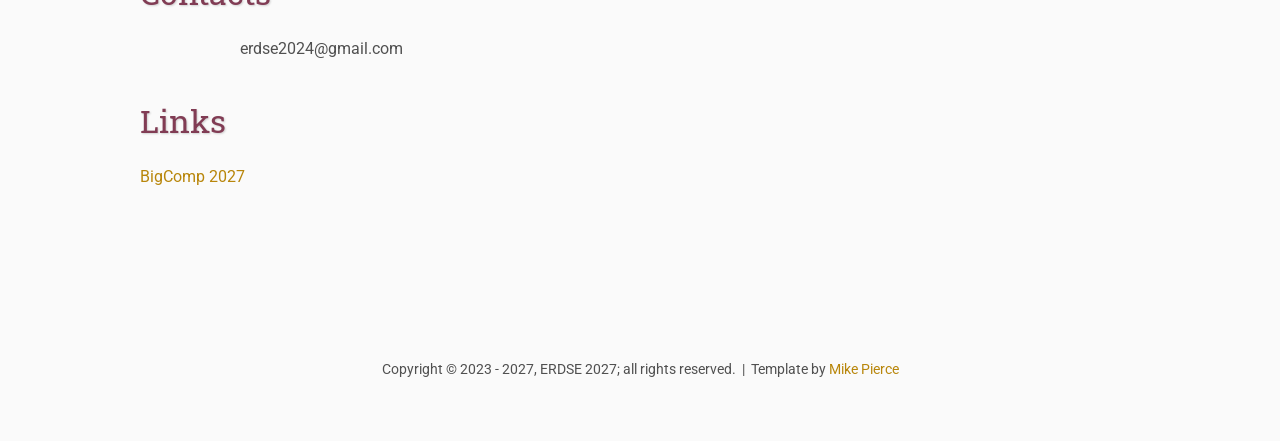
==== commit 1a1b2e06: "update deadline update deadline" ====
--- a/2027/index.html
+++ b/2027/index.html
@@ -108,9 +108,9 @@
 	</p>
 	<h2>Important Dates</h2>
 	<ul>
-	<li><strong>Abstract submission deadline: </strong><span style='color:red;text-decoration:line-through'></span><em> 2026.XX.XX</em></li>
-	<li><strong>Paper submission deadline: </strong><span style='color:red;text-decoration:line-through'></span> 2026.XX.XX </li>
-	<li><strong>Acceptance notification: </strong><span style='color:red;text-decoration:line-through'></span> 2026.XX.XX </li>
+	<li><strong>Abstract submission deadline: </strong><span style='color:red;text-decoration:line-through'></span><em> 2026.12.02</em></li>
+	<li><strong>Paper submission deadline: </strong><span style='color:red;text-decoration:line-through'></span> 2026.12.04 </li>
+	<li><strong>Acceptance notification: </strong><span style='color:red;text-decoration:line-through'></span> 2026.12.14 </li>
 	<li>(Anywhere on Earth)</li>
 	</ul>
 
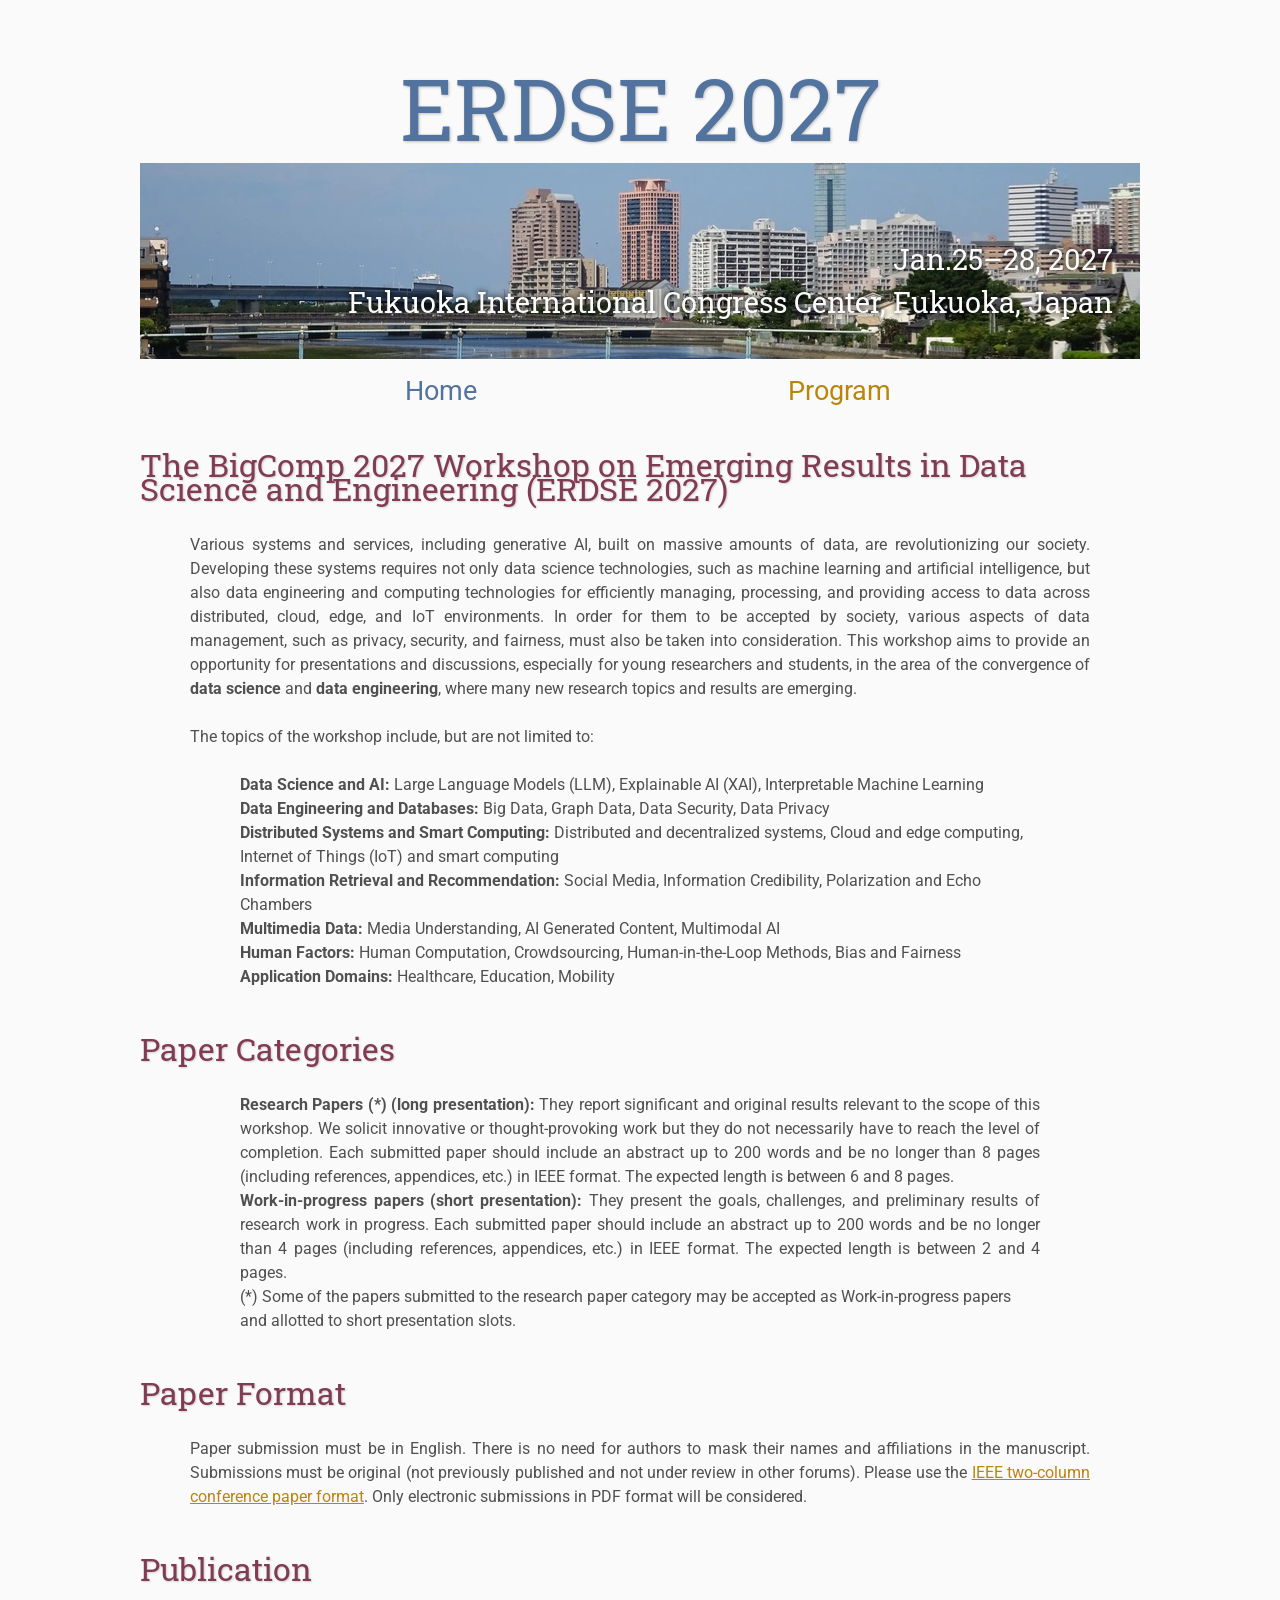
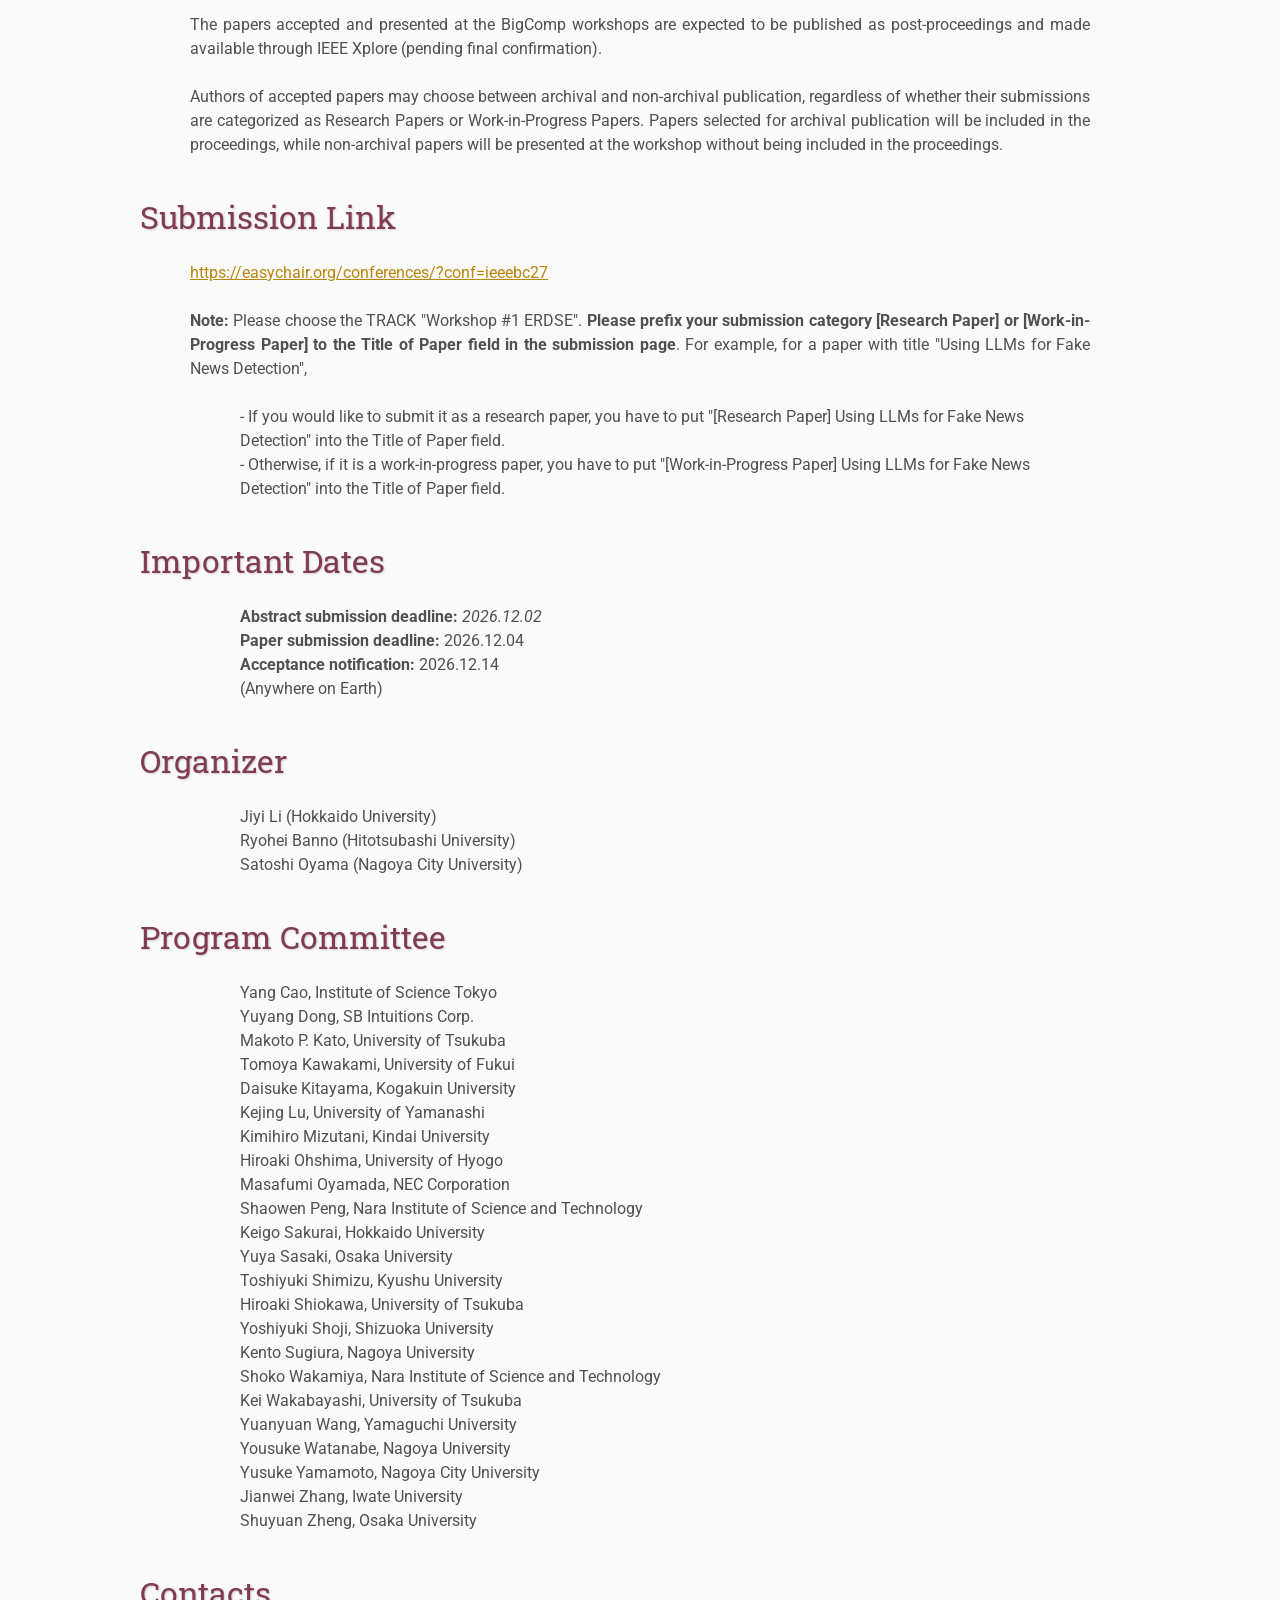
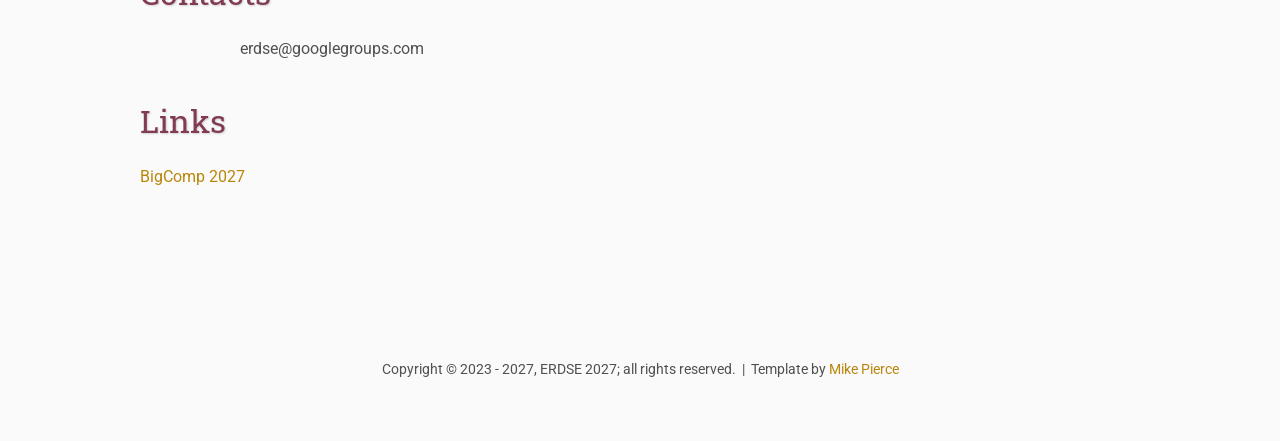
==== commit c68a6ff9: "update contacts update contacts" ====
--- a/2027/index.html
+++ b/2027/index.html
@@ -150,7 +150,7 @@
 	
 	<h2>Contacts</h2>
 	<ul>
-	<li>erdse2024@gmail.com</li>
+	<li>erdse@googlegroups.com <mailto:erdse@googlegroups.com></li>
 	</ul>
 	
 	<h2>Links</h2>
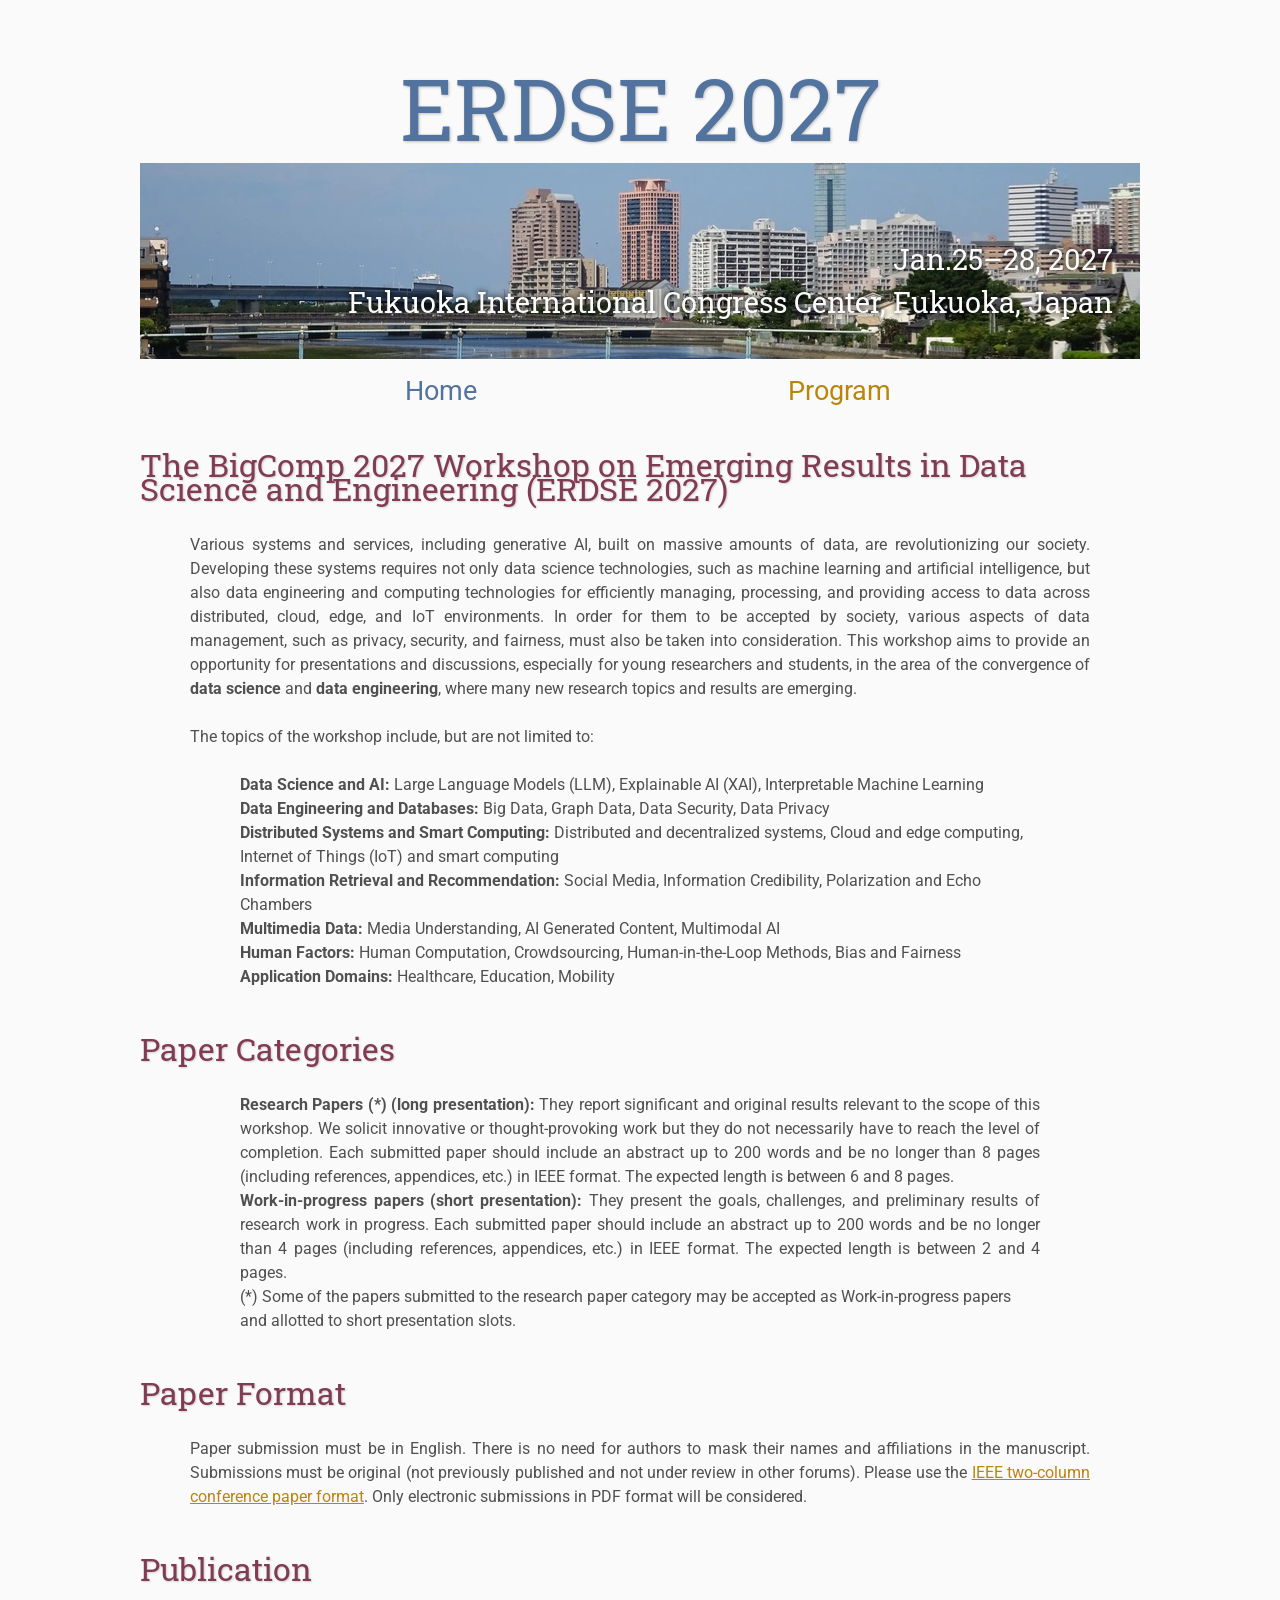
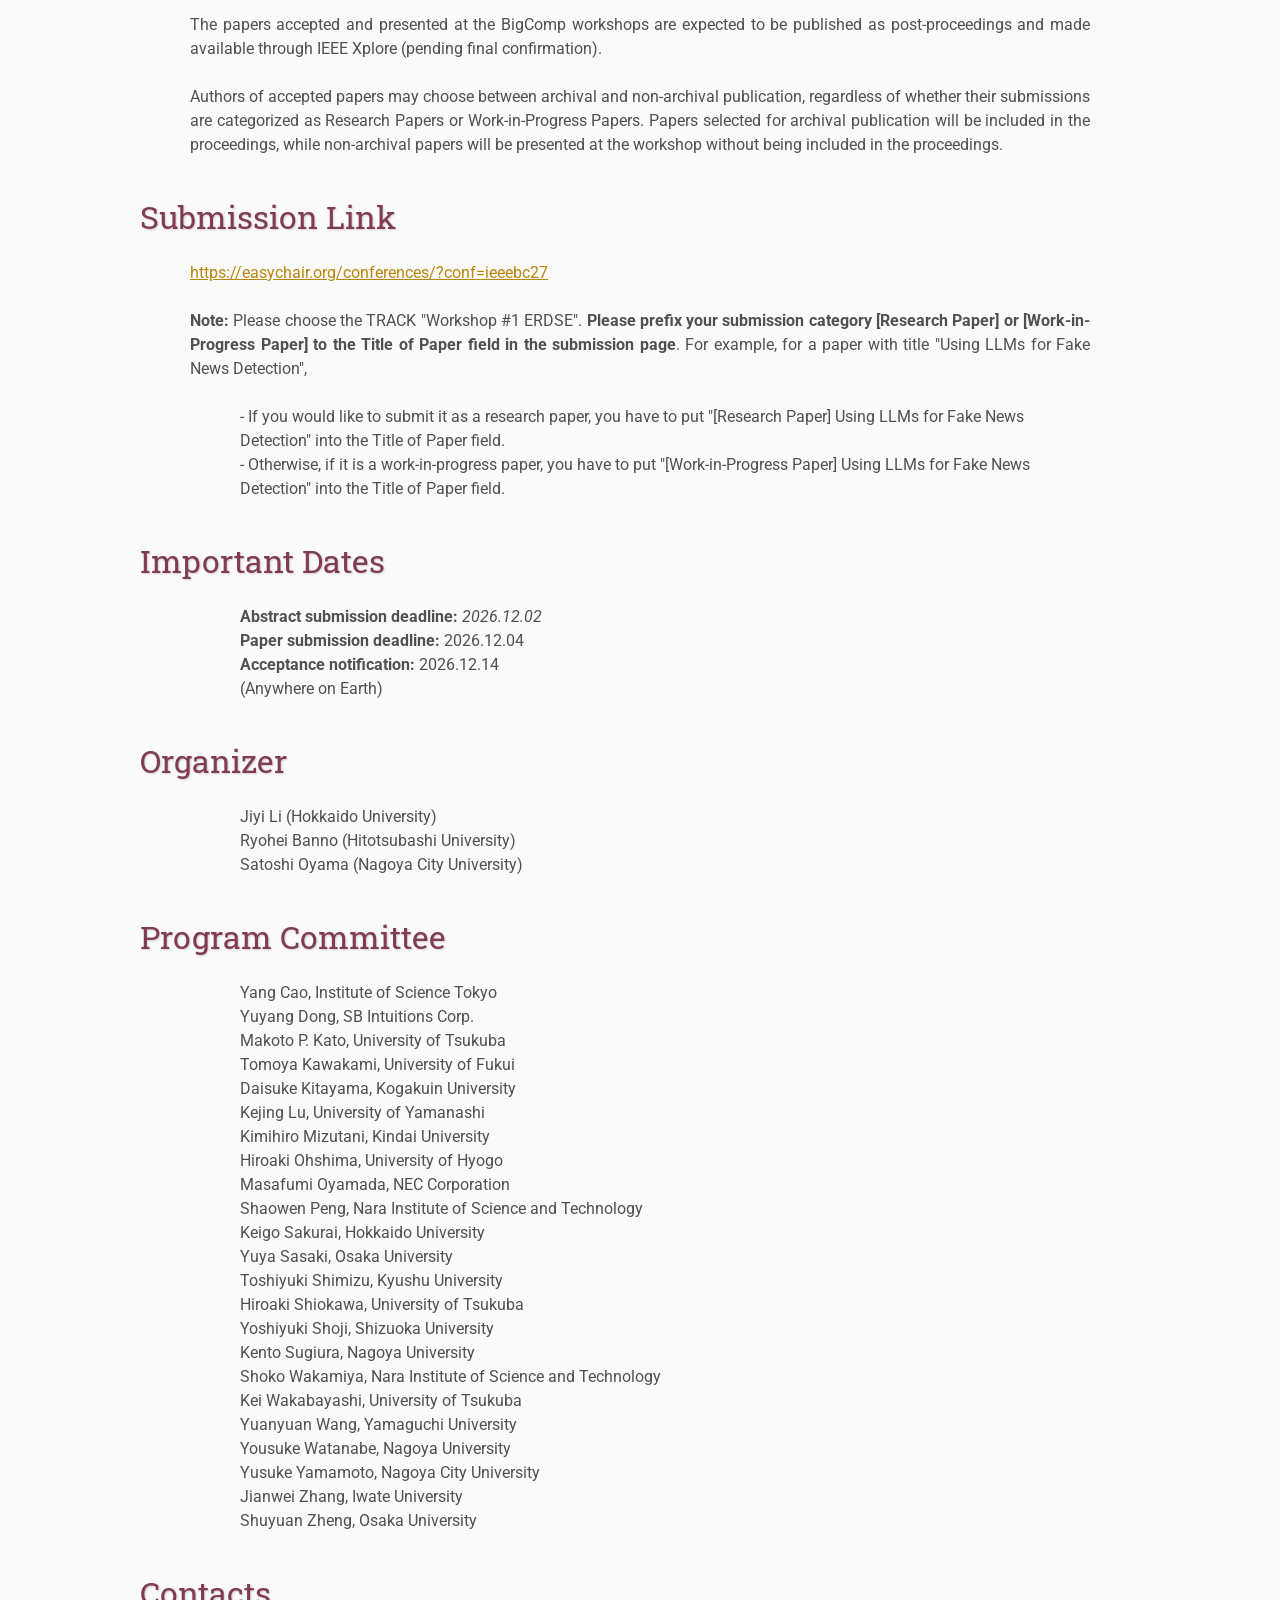
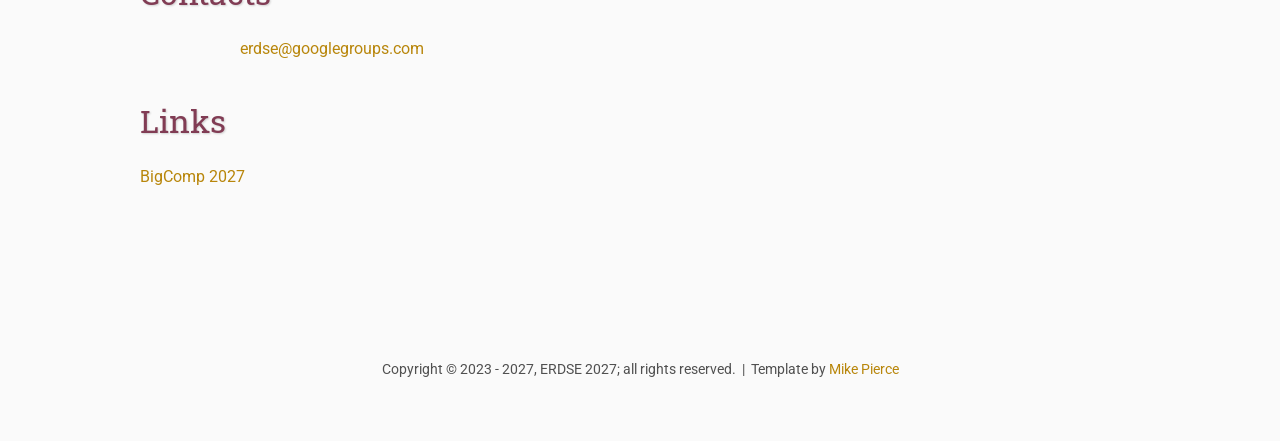
==== commit 07da93e2: "update contacts update contacts" ====
--- a/2027/index.html
+++ b/2027/index.html
@@ -150,7 +150,7 @@
 	
 	<h2>Contacts</h2>
 	<ul>
-	<li>erdse@googlegroups.com <mailto:erdse@googlegroups.com></li>
+	<a href="mailto:erdse@googlegroups.com">erdse@googlegroups.com</a>
 	</ul>
 	
 	<h2>Links</h2>
